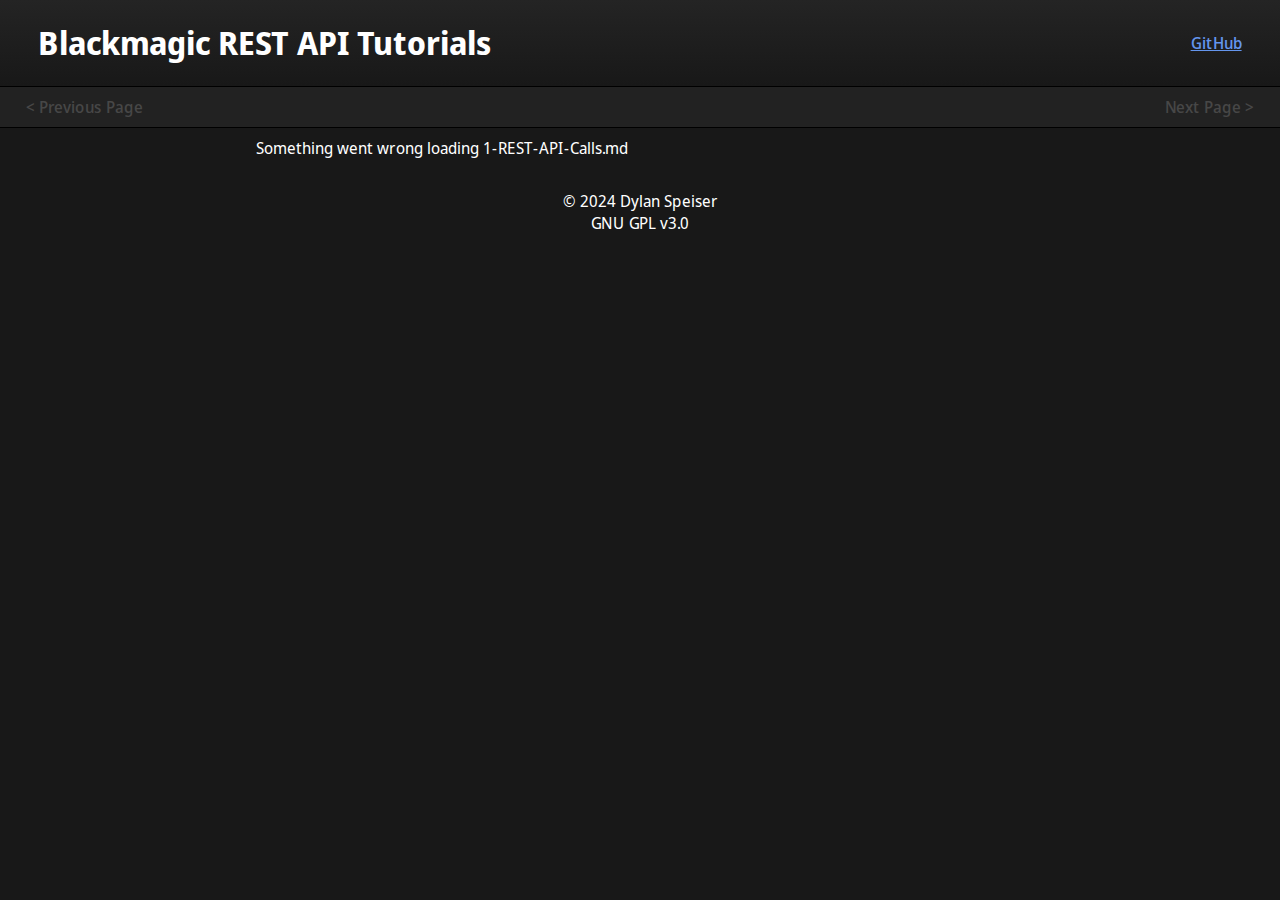
==== 1-REST-API-Calls.html @ ce983449 "favicons" ====
<!-- Blackmagic REST API Tutorial -->
<!--   Episode 1: Rest API Calls  -->
<!--    (c) 2024 Dylan Speiser    -->
<!--   Licensed under GNU GPL v3  -->

<!DOCTYPE html>
<html>
    <head>
        <!-- Page Title and Links -->
        <title>1: Rest API Calls - Blackmagic REST API Tutorials</title>
        
        <!-- Link Stylesheets -->
        <link rel="stylesheet" href="../resources/prism.css">
        <link rel="stylesheet" href="../resources/stylesheet.css">
        
        <!-- Page metadata-->
        <meta charset="UTF-8">
        <meta name="description" content="Tutorial series for Blackmagic Camera Control REST API">
        <meta name="author" content="Dylan Speiser">
        <meta name="viewport" content="width=device-width, initial-scale=1">

        <!-- Favicons -->
        <link rel="apple-touch-icon" sizes="180x180" href="resources/favicon/apple-touch-icon.png">
        <link rel="icon" type="image/png" sizes="32x32" href="resources/favicon/favicon-32x32.png">
        <link rel="icon" type="image/png" sizes="16x16" href="resources/favicon/favicon-16x16.png">
    </head>

    <body class="noto-sans-display">
        <!-- Load Scripts -->
        <script type="module" src="https://md-block.verou.me/md-block.js"></script>
        <script src="../resources/prism.js"></script>

        <!-- Header Block, same for every page -->
        <header>
            <h1>Blackmagic REST API Tutorials</h1>
            <a href="https://github.com/DylanSpeiser/BM-API-Tutorial">GitHub</a>
        </header>

        <!-- Next/Previous Page Items -->
        <div id="PrevNextBox">
            <a href="index.html">< Previous Page</a>
            <a href="2-JSON-Data.html">Next Page ></a>
        </div>
        
        <!-- Get page content from markdown file -->
        <md-block src="1-REST-API-Calls.md">
            Something went wrong loading 1-REST-API-Calls.md
        </md-block>

        <!-- Footer -->
        <footer>
            <div style="text-align: center;">
                <br>
                &copy; 2024 Dylan Speiser
                <br>
                GNU GPL v3.0
            </div>
        </footer>

    </body>

</html>
---- resources/prism.css ----
/* PrismJS 1.29.0
https://prismjs.com/download.html#themes=prism-tomorrow&languages=markup+css+clike+javascript+http+json+json5+jsonp+markdown+python&plugins=toolbar+copy-to-clipboard */
code[class*=language-],pre[class*=language-]{color:#ccc;background:0 0;font-family:Consolas,Monaco,'Andale Mono','Ubuntu Mono',monospace;font-size:1em;text-align:left;white-space:pre;word-spacing:normal;word-break:normal;word-wrap:normal;line-height:1.5;-moz-tab-size:4;-o-tab-size:4;tab-size:4;-webkit-hyphens:none;-moz-hyphens:none;-ms-hyphens:none;hyphens:none}pre[class*=language-]{padding:1em;margin:.5em 0;overflow:auto}:not(pre)>code[class*=language-],pre[class*=language-]{background:#2d2d2d}:not(pre)>code[class*=language-]{padding:.1em;border-radius:.3em;white-space:normal}.token.block-comment,.token.cdata,.token.comment,.token.doctype,.token.prolog{color:#999}.token.punctuation{color:#ccc}.token.attr-name,.token.deleted,.token.namespace,.token.tag{color:#e2777a}.token.function-name{color:#6196cc}.token.boolean,.token.function,.token.number{color:#f08d49}.token.class-name,.token.constant,.token.property,.token.symbol{color:#f8c555}.token.atrule,.token.builtin,.token.important,.token.keyword,.token.selector{color:#cc99cd}.token.attr-value,.token.char,.token.regex,.token.string,.token.variable{color:#7ec699}.token.entity,.token.operator,.token.url{color:#67cdcc}.token.bold,.token.important{font-weight:700}.token.italic{font-style:italic}.token.entity{cursor:help}.token.inserted{color:green}
div.code-toolbar{position:relative}div.code-toolbar>.toolbar{position:absolute;z-index:10;top:.3em;right:.2em;transition:opacity .3s ease-in-out;opacity:0}div.code-toolbar:hover>.toolbar{opacity:1}div.code-toolbar:focus-within>.toolbar{opacity:1}div.code-toolbar>.toolbar>.toolbar-item{display:inline-block}div.code-toolbar>.toolbar>.toolbar-item>a{cursor:pointer}div.code-toolbar>.toolbar>.toolbar-item>button{background:0 0;border:0;color:inherit;font:inherit;line-height:normal;overflow:visible;padding:0;-webkit-user-select:none;-moz-user-select:none;-ms-user-select:none}div.code-toolbar>.toolbar>.toolbar-item>a,div.code-toolbar>.toolbar>.toolbar-item>button,div.code-toolbar>.toolbar>.toolbar-item>span{color:#bbb;font-size:.8em;padding:0 .5em;background:#f5f2f0;background:rgba(224,224,224,.2);box-shadow:0 2px 0 0 rgba(0,0,0,.2);border-radius:.5em}div.code-toolbar>.toolbar>.toolbar-item>a:focus,div.code-toolbar>.toolbar>.toolbar-item>a:hover,div.code-toolbar>.toolbar>.toolbar-item>button:focus,div.code-toolbar>.toolbar>.toolbar-item>button:hover,div.code-toolbar>.toolbar>.toolbar-item>span:focus,div.code-toolbar>.toolbar>.toolbar-item>span:hover{color:inherit;text-decoration:none}
---- resources/stylesheet.css ----
/*  BMD REST API Tutorial Stylesheet  */
/* (c) 2024 Dylan Speiser, GNU GPL v3 */

/* Load NotoSansDisplay Font from resources
@font-face {
    font-family: 'Noto Sans Display';
    src: url('NotoSansDisplay-VariableFont_wdth\,wght.woff') format('woff'), 
         url('NotoSansDisplay-VariableFont_wdth\,wght.ttf') format('truetype');
} */

/* Font Nonsense */
@import url('https://fonts.googleapis.com/css2?family=Noto+Sans+Display:ital,wght@0,100..900;1,100..900&display=swap');

.noto-sans-display {
  font-family: "Noto Sans Display", sans-serif;
  font-optical-sizing: auto;
  font-weight: 400;
  font-style: normal;
  font-variation-settings:
    "wdth" 100;
}

/* Styles for the whole body */
body {
    background-color: #181818;
    color: white;
    margin: 0px;
}

md-block {
    width: 60vw;
    margin: 1vh 20vw;
    display: block;
}

/* Change margins if we're on a thin screen */
@media screen and (max-width: 850px) {
    md-block {
        width: 90vw;
        margin: 1vh 5vw;
    }
}

@media screen and (max-width: 600px) {
    body {
        font-size: 90%;
    }

    img {
        width: 15vw;
    }
}

/* Divs */
div {
    display: flex;
    justify-items: center;
    justify-content: space-around;
    align-content: center;
    align-items: center;
    overflow: hidden;
}

/* ===== INDIVIDUAL ELEMENTS ===== */
header {
    display: flex;
    align-content: center;
    align-items: center;
    justify-content: space-between;
    border-bottom: 1px solid black;
    padding: 0px 3vw;
    background: linear-gradient(0deg, #181818 0%, #242424 100%);
}

#PrevNextBox {
    display: flex;
    align-content: center;
    align-items: center;
    justify-content: space-between;
    border-bottom: 1px solid black;
    padding: 1vh 2vw;
    background: #222222;
}

#PrevNextBox a {
    color: #474747;
    text-decoration: none;
}

footer {
    min-height: 10vh;
}

/* Links */
a {
    color: cornflowerblue;
    font-weight: 500;
}

/* Code Blocks */
pre:has(code) {
    background-color: #0f0f0f !important;
    border-radius: 5px;
}
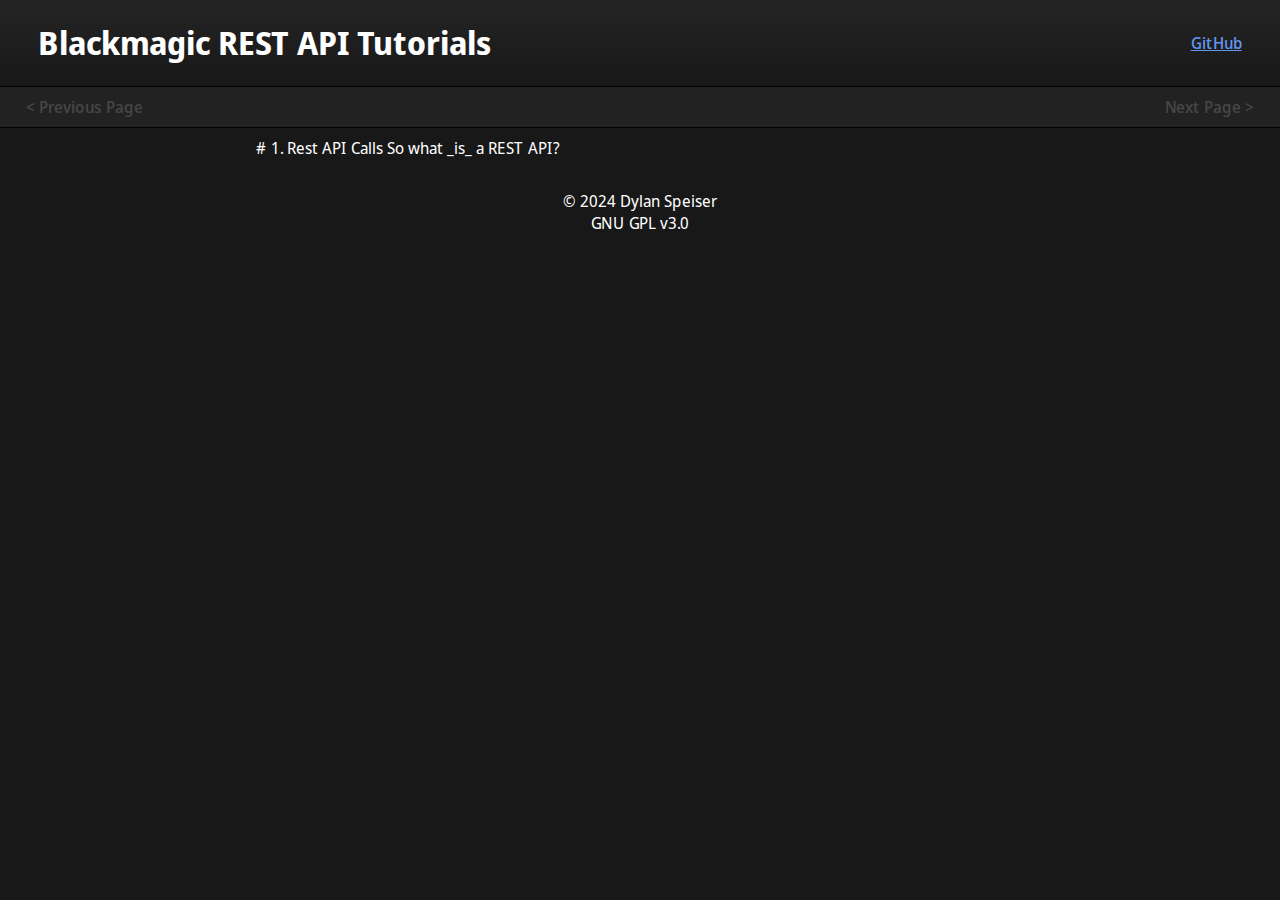
==== commit 100cedcf: "no more extra files" ====
--- a/1-REST-API-Calls.html
+++ b/1-REST-API-Calls.html
@@ -10,8 +10,8 @@
         <title>1: Rest API Calls - Blackmagic REST API Tutorials</title>
         
         <!-- Link Stylesheets -->
-        <link rel="stylesheet" href="../resources/prism.css">
-        <link rel="stylesheet" href="../resources/stylesheet.css">
+        <link rel="stylesheet" href="resources/prism.css">
+        <link rel="stylesheet" href="resources/stylesheet.css">
         
         <!-- Page metadata-->
         <meta charset="UTF-8">
@@ -28,7 +28,7 @@
     <body class="noto-sans-display">
         <!-- Load Scripts -->
         <script type="module" src="https://md-block.verou.me/md-block.js"></script>
-        <script src="../resources/prism.js"></script>
+        <script src="resources/prism.js"></script>
 
         <!-- Header Block, same for every page -->
         <header>
@@ -42,10 +42,11 @@
             <a href="2-JSON-Data.html">Next Page ></a>
         </div>
         
-        <!-- Get page content from markdown file -->
-        <md-block src="1-REST-API-Calls.md">
-            Something went wrong loading 1-REST-API-Calls.md
-        </md-block>
+<!-- Parse page content from markdown -->
+<md-block>
+# 1. Rest API Calls
+So what _is_ a REST API?
+</md-block>
 
         <!-- Footer -->
         <footer>
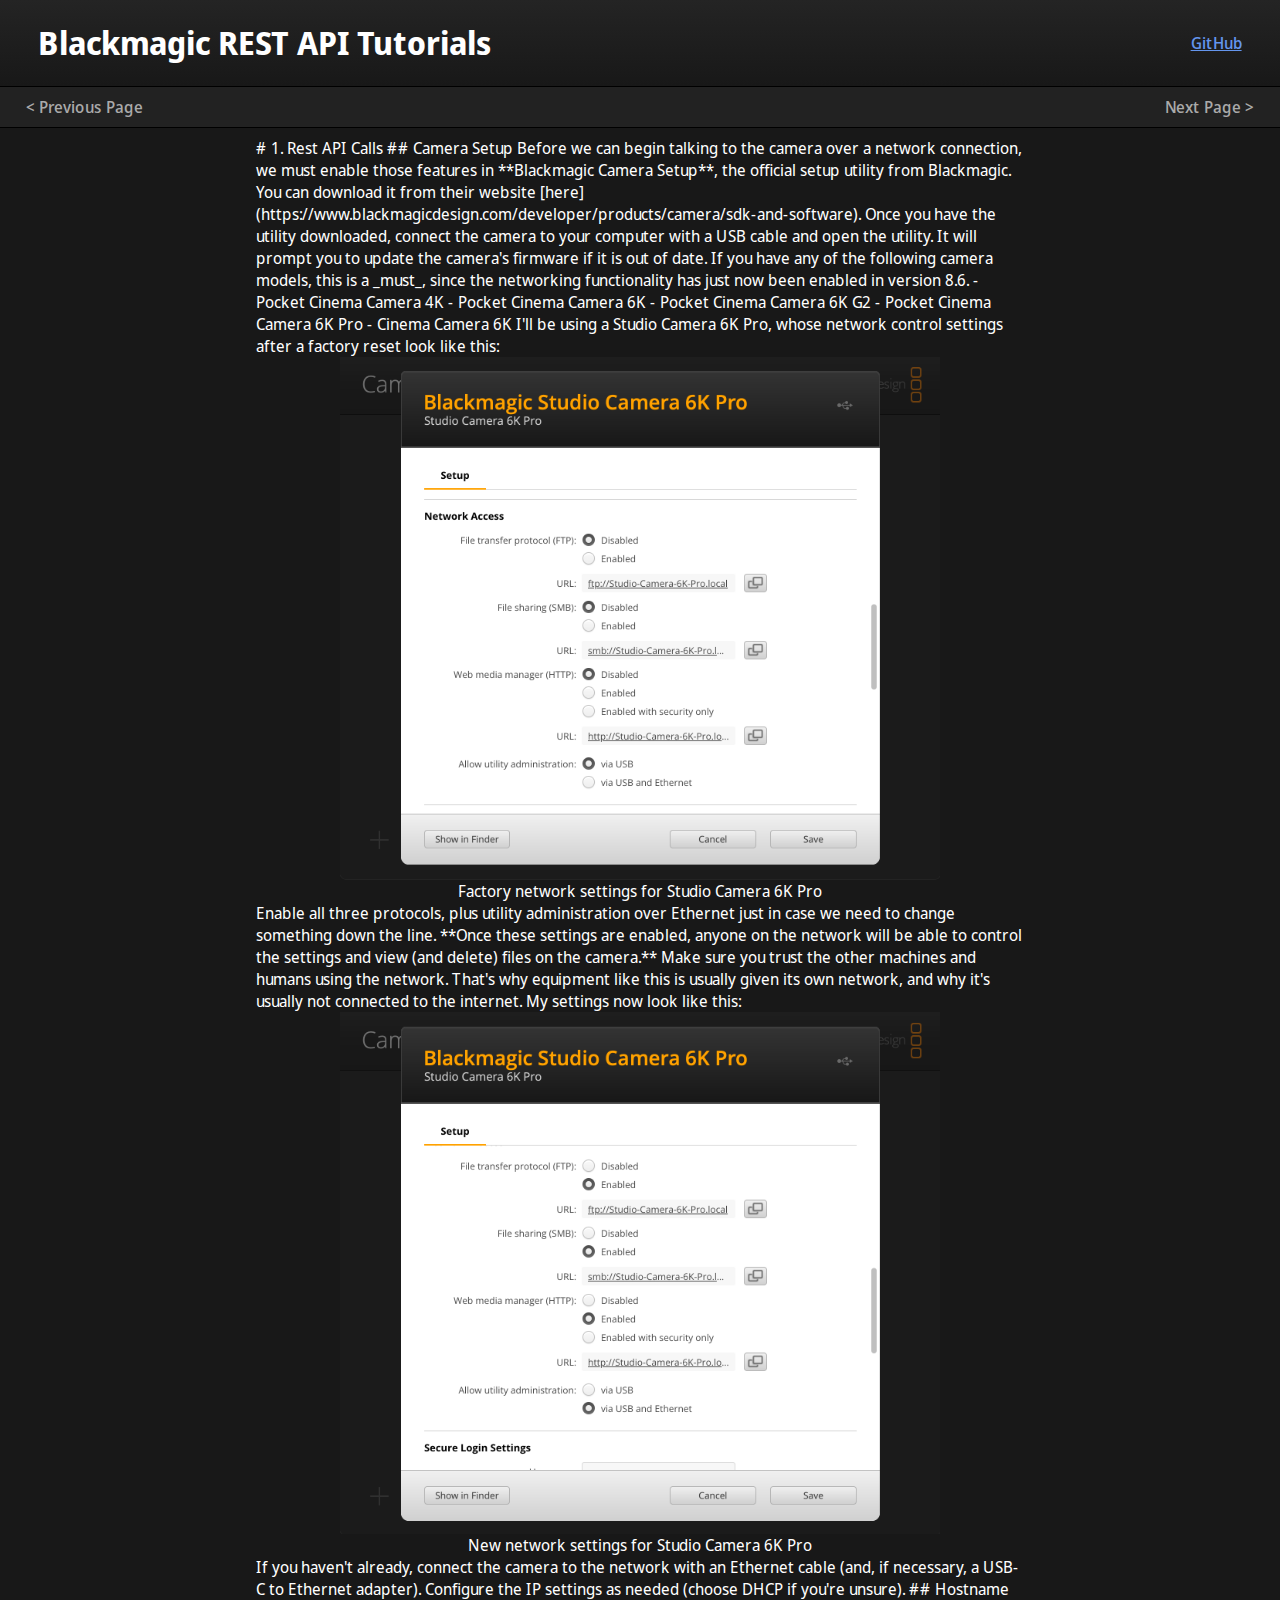
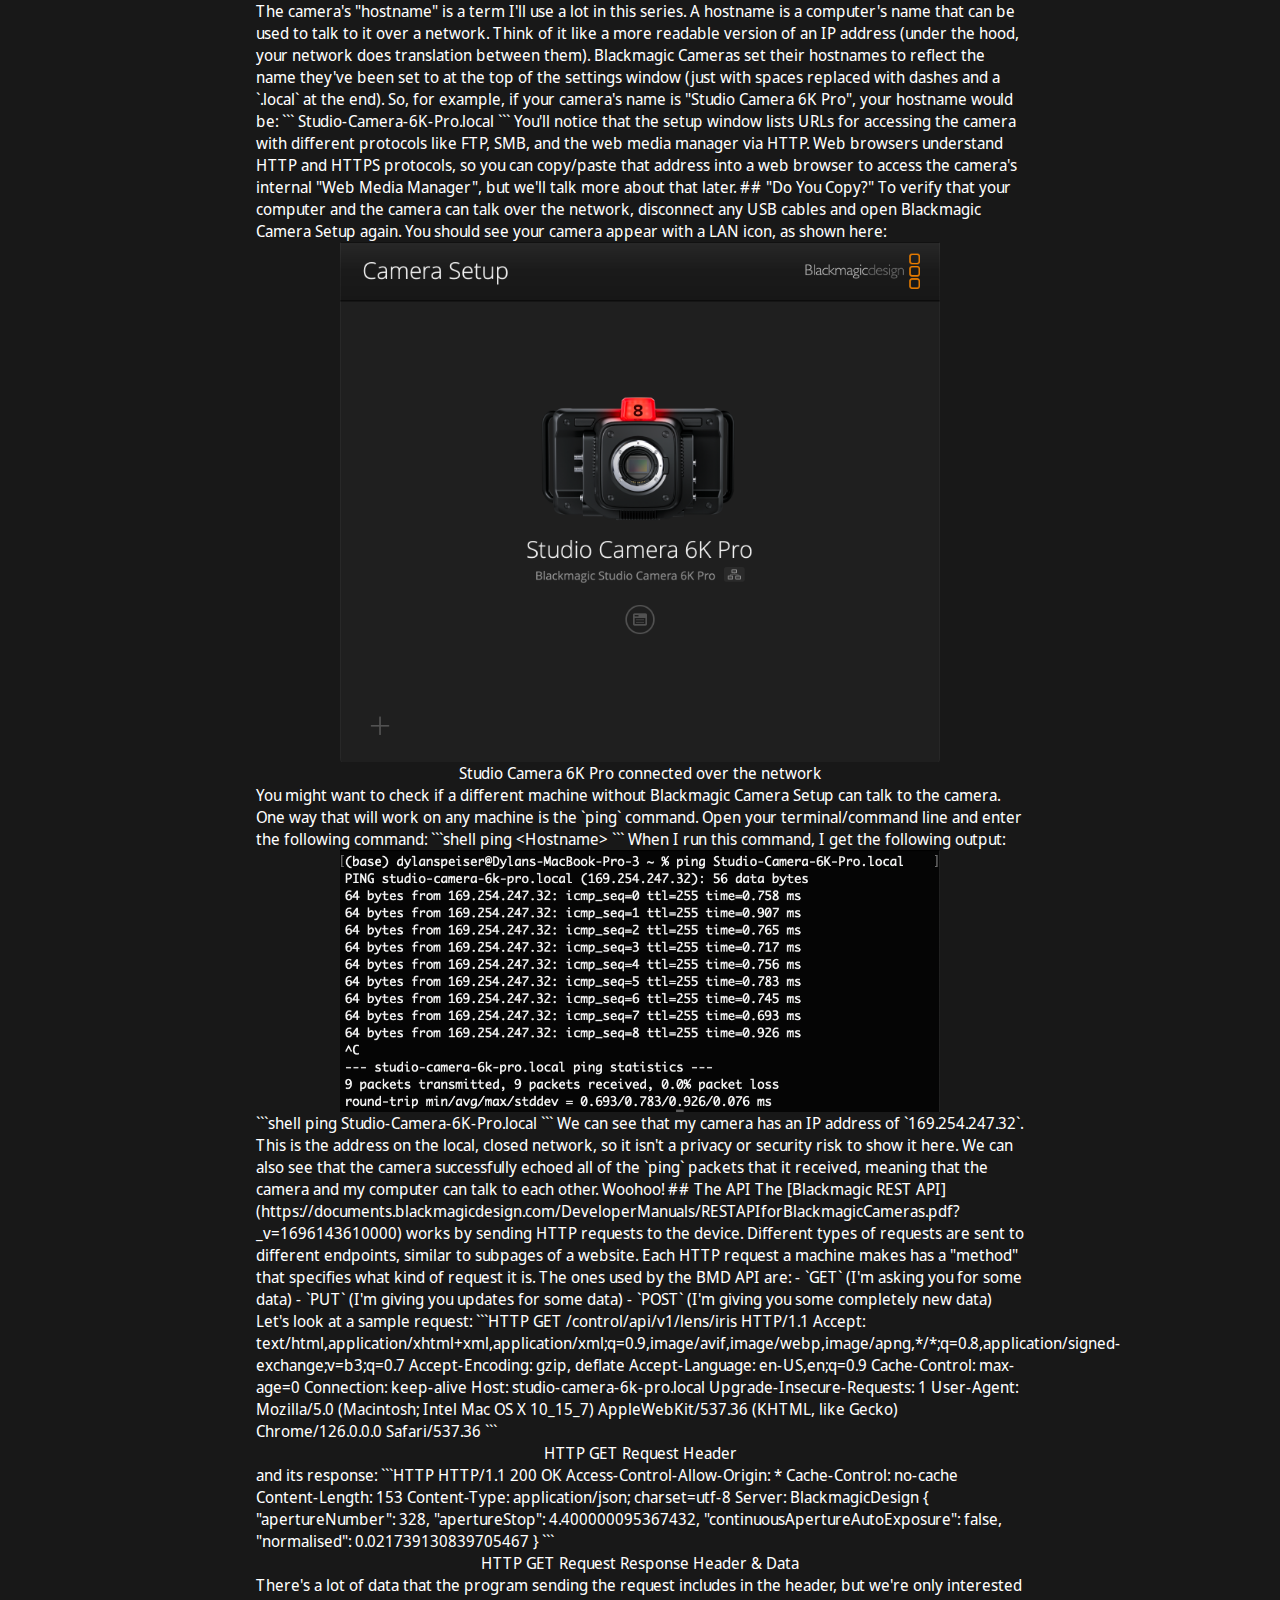
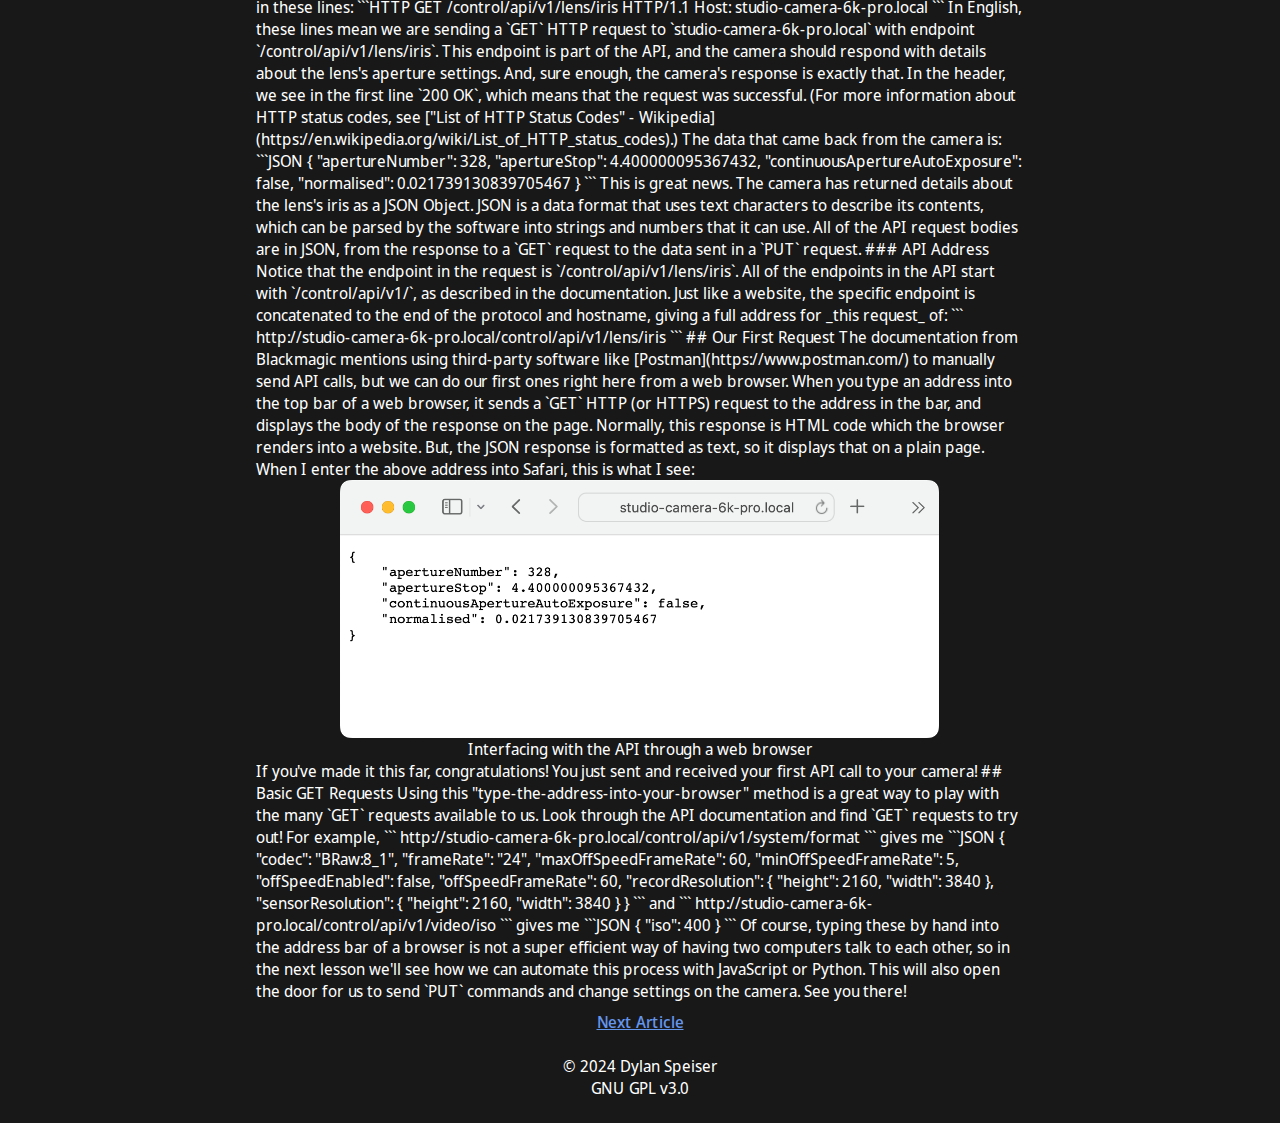
==== commit 1943e5c4: "First two pages!" ====
--- a/1-REST-API-Calls.html
+++ b/1-REST-API-Calls.html
@@ -42,11 +42,235 @@
             <a href="2-JSON-Data.html">Next Page ></a>
         </div>
         
-<!-- Parse page content from markdown -->
-<md-block>
-# 1. Rest API Calls
-So what _is_ a REST API?
-</md-block>
+        <!-- Parse page content from markdown -->
+        <md-block>
+        # 1. Rest API Calls
+
+        ## Camera Setup
+        
+        Before we can begin talking to the camera over a network connection, we must enable those features in **Blackmagic Camera Setup**,
+        the official setup utility from Blackmagic. You can download it from their website [here](https://www.blackmagicdesign.com/developer/products/camera/sdk-and-software).
+        
+        Once you have the utility downloaded, connect the camera to your computer with a USB cable and open the utility.
+        It will prompt you to update the camera's firmware if it is out of date. If you have any of the following camera models,
+        this is a _must_, since the networking functionality has just now been enabled in version 8.6.
+        -   Pocket Cinema Camera 4K
+        -   Pocket Cinema Camera 6K
+        -   Pocket Cinema Camera 6K G2
+        -   Pocket Cinema Camera 6K Pro
+        -   Cinema Camera 6K
+
+        I'll be using a Studio Camera 6K Pro, whose network control settings after a factory reset look like this:
+
+        <div style="flex-direction: column;">
+            <img src="resources/images/1/FactorySettings.png" alt="A screenshot of the camera's factory network settings" width="80%" style="max-width: 600px;">
+            <span>Factory network settings for Studio Camera 6K Pro</span>
+        </div>
+ 
+        Enable all three protocols, plus utility administration over Ethernet just in case we need to change something down the line.
+        **Once these settings are enabled, anyone on the network will be able to control the settings and view (and delete) files on the camera.** Make sure you trust the other
+        machines and humans using the network. That's why equipment like this is usually given its own network, and why it's usually not connected to the internet. My settings now look like this:
+
+        <div style="flex-direction: column;">
+            <img src="resources/images/1/ChangedSettings.png" alt="A screenshot of the camera's new network settings" width="80%" style="max-width: 600px;">
+            <span>New network settings for Studio Camera 6K Pro</span>
+        </div>
+
+        If you haven't already, connect the camera to the network with an Ethernet cable (and, if necessary, a USB-C to Ethernet adapter). Configure the IP settings as needed
+        (choose DHCP if you're unsure).
+
+        ## Hostname
+
+        The camera's "hostname" is a term I'll use a lot in this series. A hostname is a computer's name that can be used to talk to it over a network. Think of it like a more readable
+        version of an IP address (under the hood, your network does translation between them).
+
+        Blackmagic Cameras set their hostnames to reflect the name they've been set to at the top of the settings window (just with spaces replaced with dashes and a `.local` at the end).
+        So, for example, if your camera's name is "Studio Camera 6K Pro", your hostname would be:
+
+        ```
+        Studio-Camera-6K-Pro.local
+        ```
+
+        You'll notice that the setup window lists URLs for accessing the camera with different protocols like FTP, SMB, and the web media manager via HTTP. Web browsers understand HTTP and HTTPS protocols,
+        so you can copy/paste that address into a web browser to access the camera's internal "Web Media Manager", but we'll talk more about that later.
+
+        ## "Do You Copy?"
+
+        To verify that your computer and the camera can talk over the network, disconnect any USB cables and open Blackmagic Camera Setup again. You should see your camera appear
+        with a LAN icon, as shown here:
+
+        <div style="flex-direction: column;">
+            <img src="resources/images/1/CameraSetupNetwork.png" alt="A screenshot of the camera connected over the network in BMD Camera Setup" width="80%" style="max-width: 600px;">
+            <span>Studio Camera 6K Pro connected over the network</span>
+        </div>
+
+        You might want to check if a different machine without Blackmagic Camera Setup can talk to the camera. One way that will work on any machine is the `ping` command.
+        Open your terminal/command line and enter the following command:
+
+        ```shell
+        ping &lt;Hostname&gt;
+        ```
+
+        When I run this command, I get the following output:
+
+        <div style="flex-direction: column;">
+            <img src="resources/images/1/ping.png" alt="A screenshot of a terminal window running the ping command" width="80%" style="max-width: 600px;">
+        </div>
+
+        ```shell
+        ping Studio-Camera-6K-Pro.local
+        ```
+
+        We can see that my camera has an IP address of `169.254.247.32`. This is the address on the local, closed network, so it isn't a privacy or security risk to show it here.
+        We can also see that the camera successfully echoed all of the `ping` packets that it received, meaning that the camera and my computer can talk to each other.
+
+        Woohoo!
+
+        ## The API
+        
+        The [Blackmagic REST API](https://documents.blackmagicdesign.com/DeveloperManuals/RESTAPIforBlackmagicCameras.pdf?_v=1696143610000) works by sending HTTP requests to the device.
+        Different types of requests are sent to different endpoints, similar to subpages of a website.
+
+        Each HTTP request a machine makes has a "method" that specifies what kind of request it is. The ones used by the BMD API are:
+        -   `GET` &#9; (I'm asking you for some data)
+        -   `PUT` &#9; (I'm giving you updates for some data)
+        -   `POST` &#9; (I'm giving you some completely new data)
+        
+        Let's look at a sample request:
+
+        ```HTTP
+        GET /control/api/v1/lens/iris HTTP/1.1
+        Accept: text/html,application/xhtml+xml,application/xml;q=0.9,image/avif,image/webp,image/apng,*/*;q=0.8,application/signed-exchange;v=b3;q=0.7
+        Accept-Encoding: gzip, deflate
+        Accept-Language: en-US,en;q=0.9
+        Cache-Control: max-age=0
+        Connection: keep-alive
+        Host: studio-camera-6k-pro.local
+        Upgrade-Insecure-Requests: 1
+        User-Agent: Mozilla/5.0 (Macintosh; Intel Mac OS X 10_15_7) AppleWebKit/537.36 (KHTML, like Gecko) Chrome/126.0.0.0 Safari/537.36
+        ```
+        <div><span>HTTP GET Request Header</span></div>
+
+        and its response:
+        ```HTTP
+        HTTP/1.1 200 OK
+        Access-Control-Allow-Origin: *
+        Cache-Control: no-cache
+        Content-Length: 153
+        Content-Type: application/json; charset=utf-8
+        Server: BlackmagicDesign
+
+        {
+            "apertureNumber": 328,
+            "apertureStop": 4.400000095367432,
+            "continuousApertureAutoExposure": false,
+            "normalised": 0.021739130839705467
+        }
+        ```
+        <div><span>HTTP GET Request Response Header & Data</span></div>
+
+        There's a lot of data that the program sending the request includes in the header, but we're only interested in these lines:
+
+        ```HTTP
+        GET /control/api/v1/lens/iris HTTP/1.1
+        Host: studio-camera-6k-pro.local
+        ```
+
+        In English, these lines mean we are sending a `GET` HTTP request to `studio-camera-6k-pro.local` with endpoint `/control/api/v1/lens/iris`.
+        This endpoint is part of the API, and the camera should respond with details about the lens's aperture settings.
+
+        And, sure enough, the camera's response is exactly that. In the header, we see in the first line `200 OK`, which means that the request was successful.
+        (For more information about HTTP status codes, see ["List of HTTP Status Codes" - Wikipedia](https://en.wikipedia.org/wiki/List_of_HTTP_status_codes).)
+        The data that came back from the camera is:
+
+        ```JSON
+        {
+            "apertureNumber": 328,
+            "apertureStop": 4.400000095367432,
+            "continuousApertureAutoExposure": false,
+            "normalised": 0.021739130839705467
+        }
+        ```
+
+        This is great news. The camera has returned details about the lens's iris as a JSON Object. JSON is a data format that uses text characters to describe its contents,
+        which can be parsed by the software into strings and numbers that it can use. All of the API request bodies are in JSON, from the response to a `GET` request to the data
+        sent in a `PUT` request.
+
+        ### API Address
+
+        Notice that the endpoint in the request is `/control/api/v1/lens/iris`. All of the endpoints in the API start with `/control/api/v1/`, as described in the documentation.
+        Just like a website, the specific endpoint is concatenated to the end of the protocol and hostname, giving a full address for _this request_ of:
+
+        ```
+        http://studio-camera-6k-pro.local/control/api/v1/lens/iris
+        ```
+
+        ## Our First Request
+
+        The documentation from Blackmagic mentions using third-party software like [Postman](https://www.postman.com/) to manually send API calls, but we can do our first ones
+        right here from a web browser. When you type an address into the top bar of a web browser, it sends a `GET` HTTP (or HTTPS) request to the address in the bar, and displays the body of
+        the response on the page. Normally, this response is HTML code which the browser renders into a website. But, the JSON response is formatted as text, so it displays that on a plain
+        page. When I enter the above address into Safari, this is what I see:
+
+        <div style="flex-direction: column;">
+            <img src="resources/images/1/WebRequest.png" alt="A screenshot of Safari with JSON text on the page" width="80%" style="max-width: 600px;">
+            <span>Interfacing with the API through a web browser</span>
+        </div>
+
+        If you've made it this far, congratulations! You just sent and received your first API call to your camera!
+
+        ## Basic GET Requests
+
+        Using this "type-the-address-into-your-browser" method is a great way to play with the many `GET` requests available to us. Look through the API documentation and find
+        `GET` requests to try out! For example,
+
+        ```
+        http://studio-camera-6k-pro.local/control/api/v1/system/format
+        ```
+
+        gives me
+
+        ```JSON
+        {
+            "codec": "BRaw:8_1",
+            "frameRate": "24",
+            "maxOffSpeedFrameRate": 60,
+            "minOffSpeedFrameRate": 5,
+            "offSpeedEnabled": false,
+            "offSpeedFrameRate": 60,
+            "recordResolution": {
+                "height": 2160,
+                "width": 3840
+            },
+            "sensorResolution": {
+                "height": 2160,
+                "width": 3840
+            }
+        }
+        ```
+
+        and
+
+        ```
+        http://studio-camera-6k-pro.local/control/api/v1/video/iso
+        ```
+
+        gives me
+
+        ```JSON
+        {
+            "iso": 400
+        }
+        ```
+
+        Of course, typing these by hand into the address bar of a browser is not a super efficient way of having two computers talk to each other, so in the next lesson we'll
+        see how we can automate this process with JavaScript or Python. This will also open the door for us to send `PUT` commands and change settings on the camera.
+
+        See you there!
+
+        </md-block>
+
+        <div><a href="2-JSON-Data.html" style="text-align: center;">Next Article</a></div>
 
         <!-- Footer -->
         <footer>
--- a/resources/stylesheet.css
+++ b/resources/stylesheet.css
@@ -39,15 +39,15 @@
         width: 90vw;
         margin: 1vh 5vw;
     }
+
+    body {
+        font-size: 90%;
+    }
 }
 
 @media screen and (max-width: 600px) {
-    body {
-        font-size: 90%;
-    }
-
     img {
-        width: 15vw;
+        max-width: 150vw;
     }
 }
 
@@ -83,7 +83,7 @@
 }
 
 #PrevNextBox a {
-    color: #474747;
+    color: #aaaaaa;
     text-decoration: none;
 }
 
@@ -101,4 +101,8 @@
 pre:has(code) {
     background-color: #0f0f0f !important;
     border-radius: 5px;
+}
+
+code {
+    font-size: larger;
 }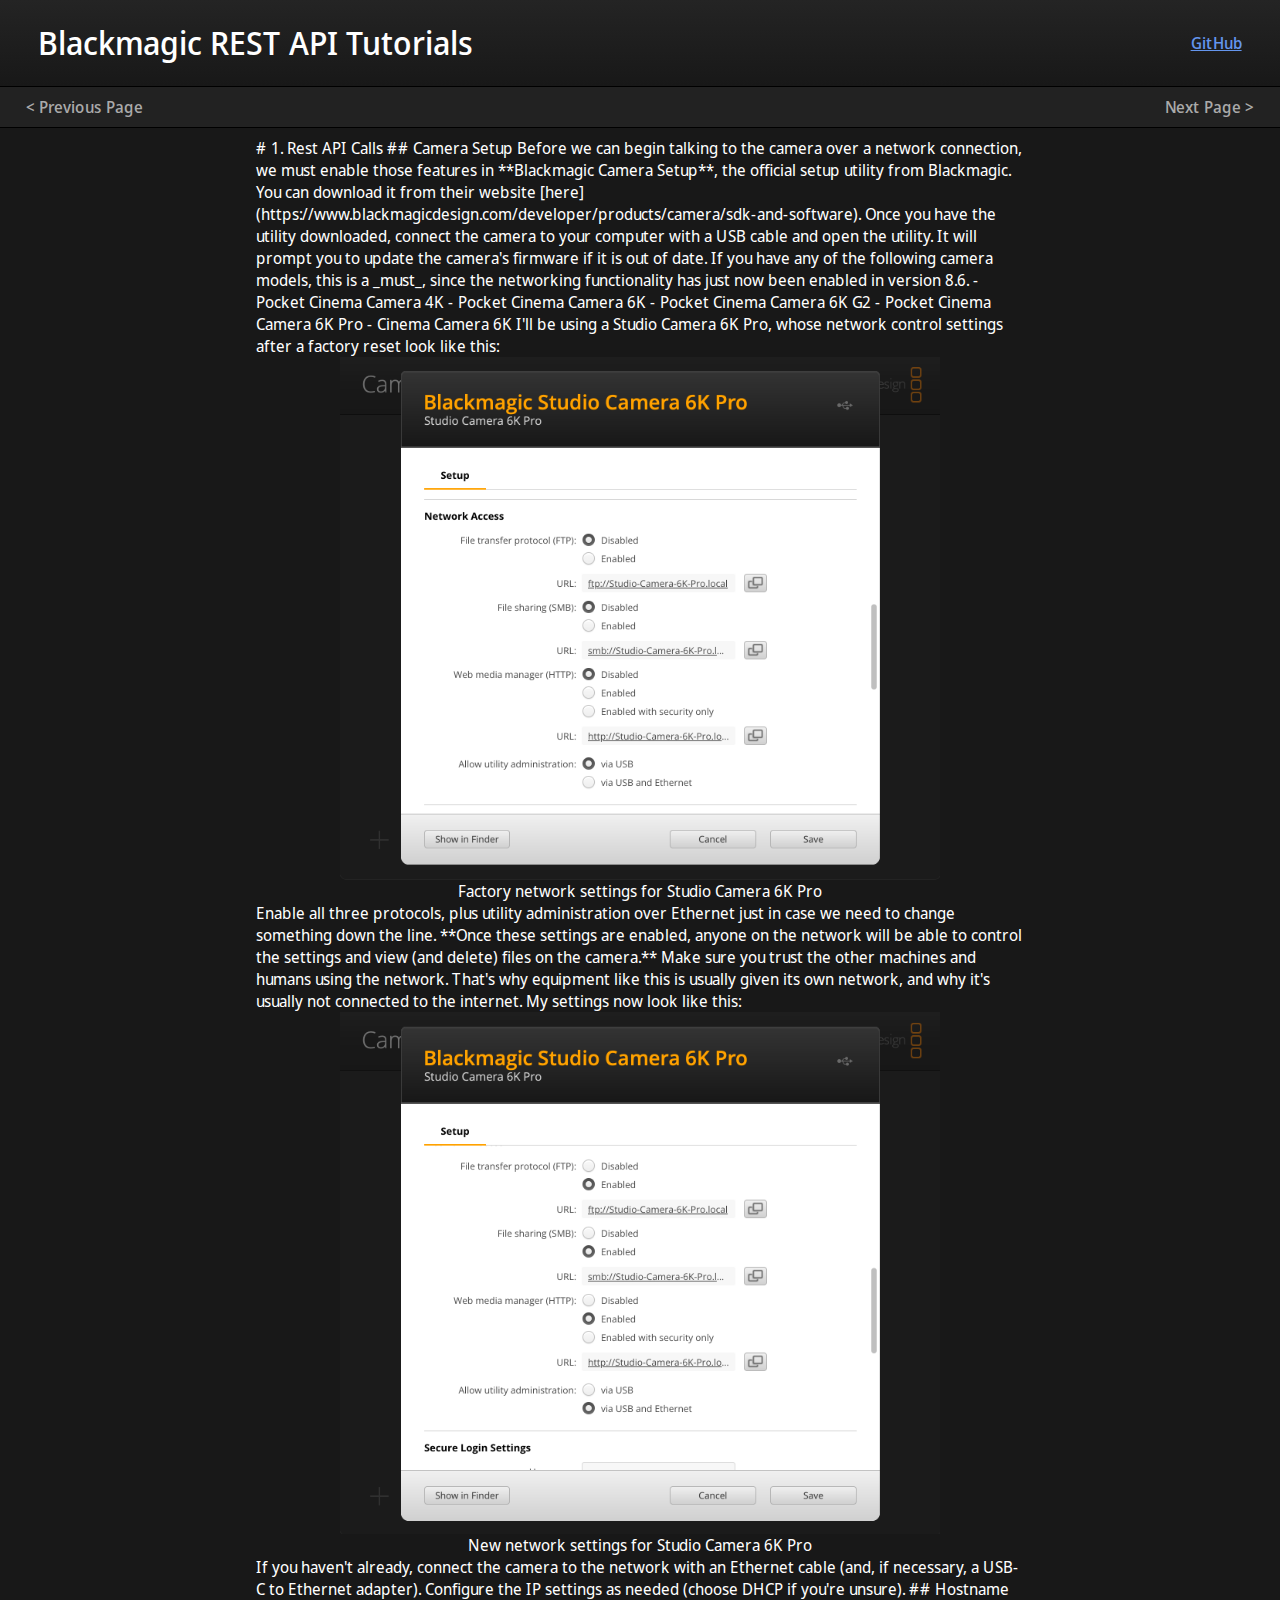
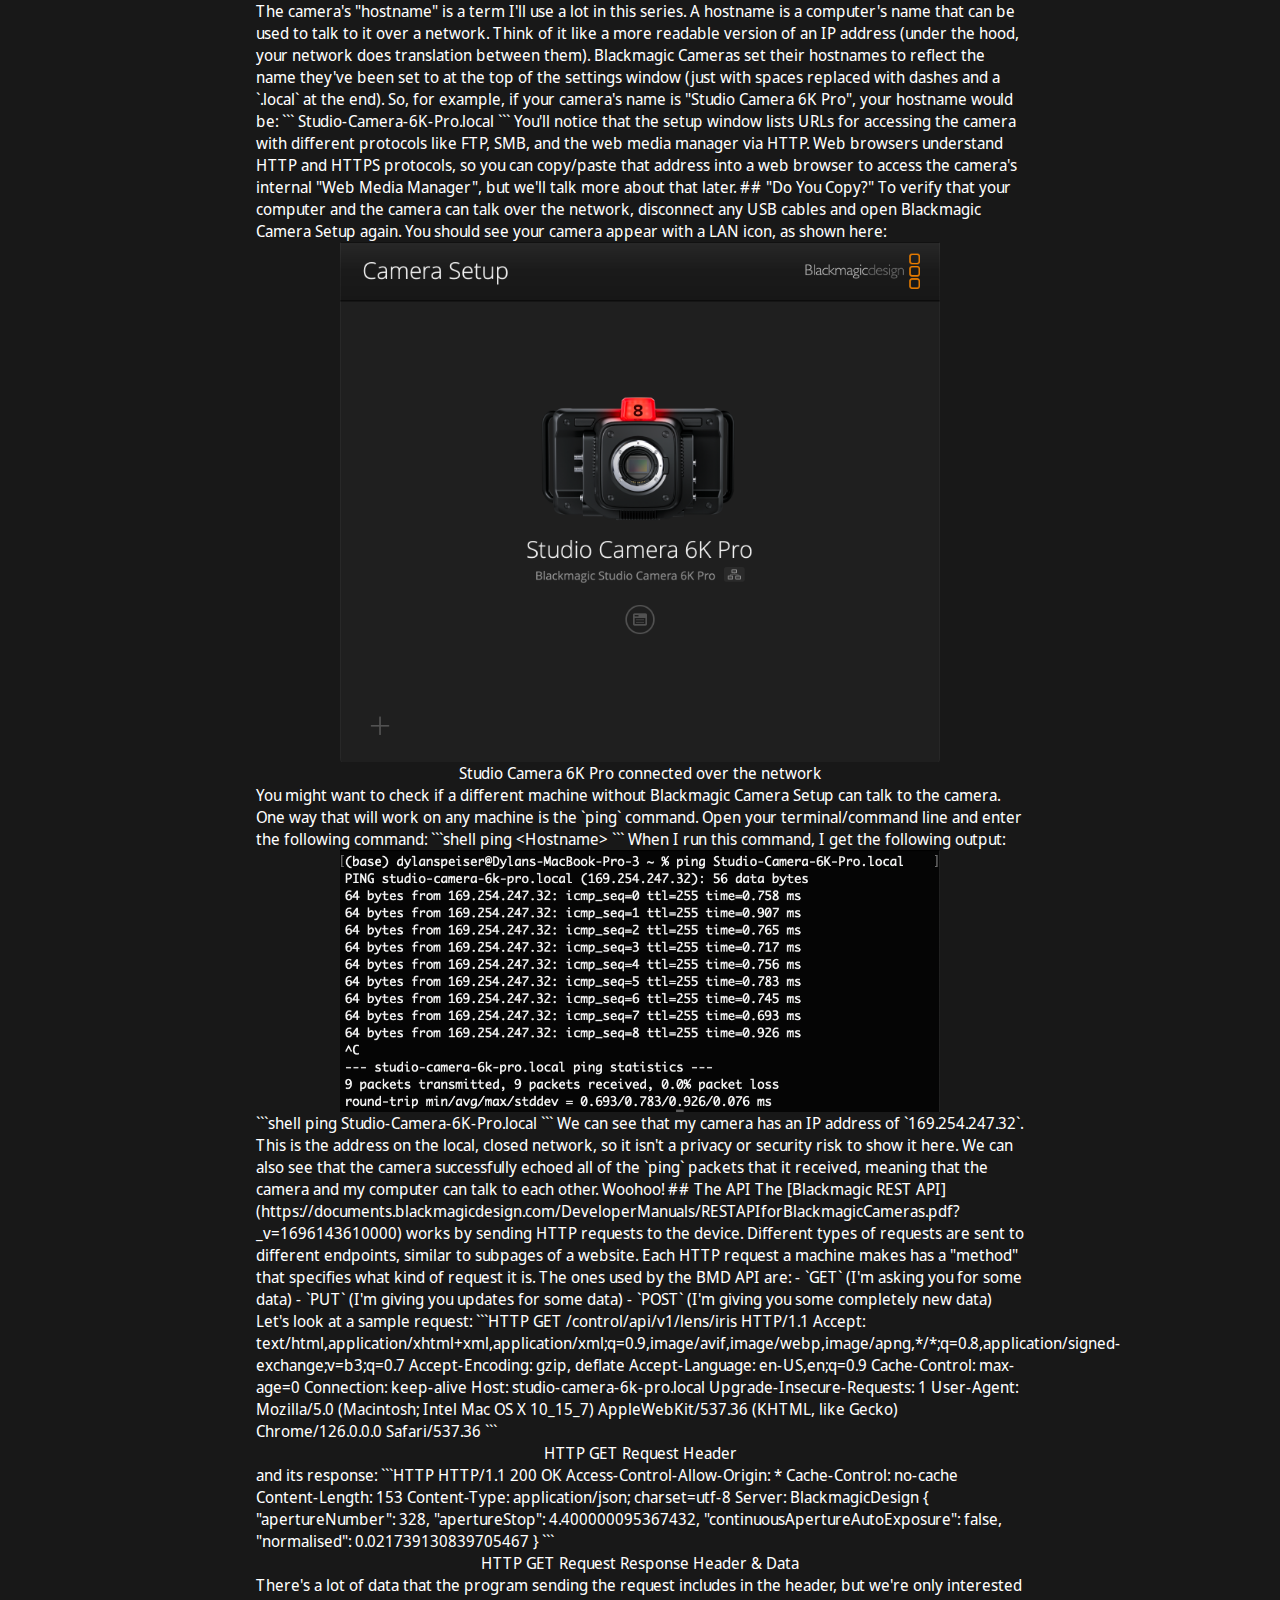
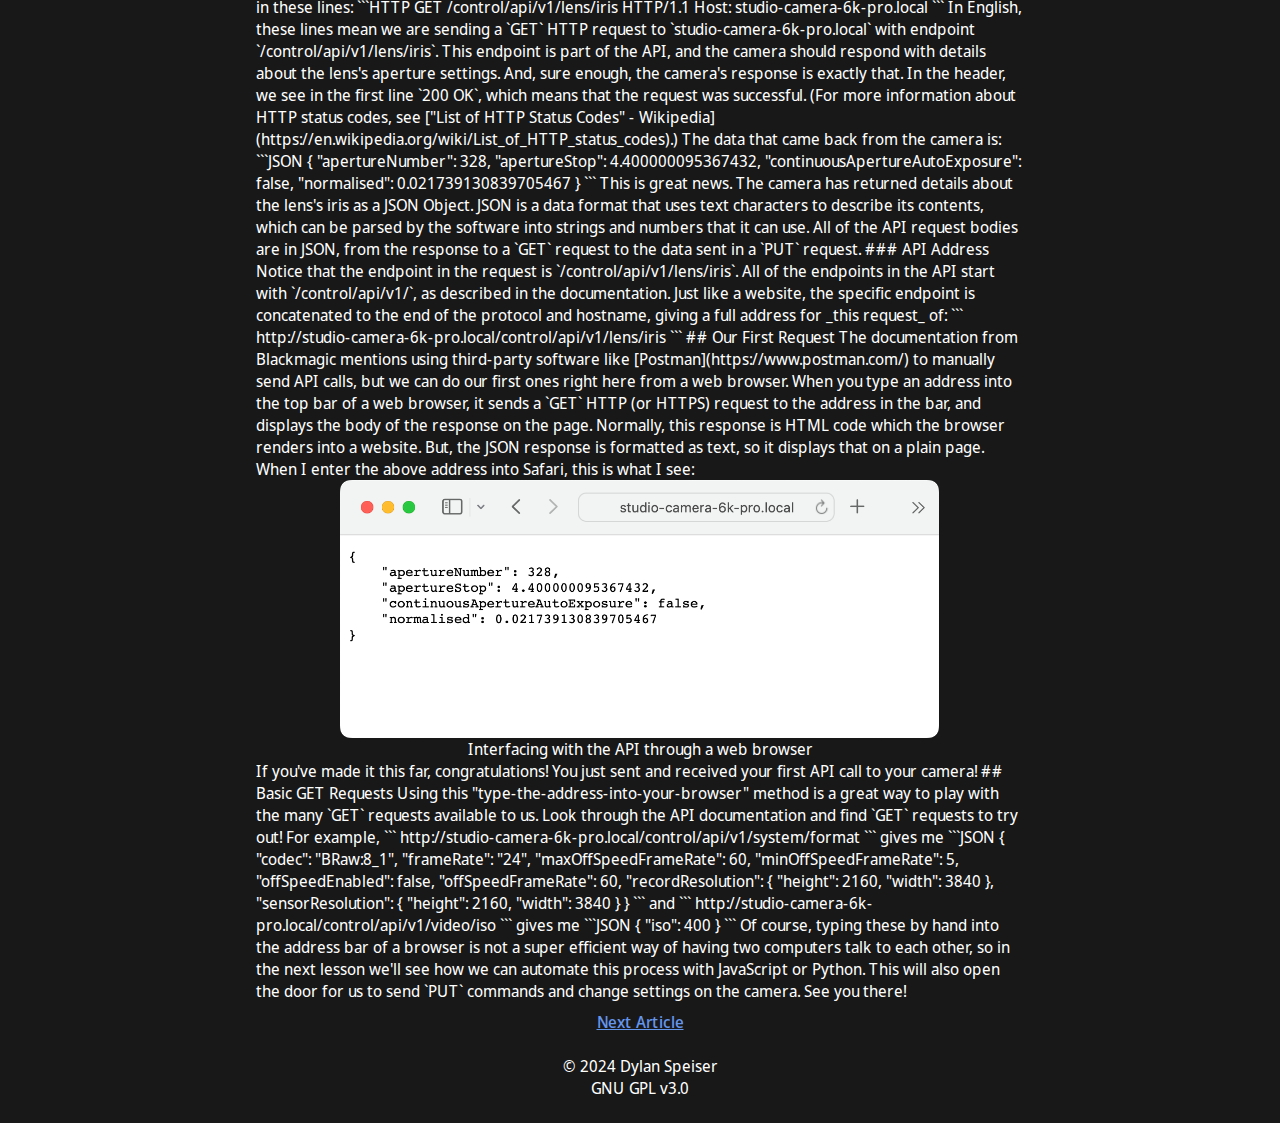
==== commit ea463a29: "200: OK Orchestra" ====
--- a/1-REST-API-Calls.html
+++ b/1-REST-API-Calls.html
@@ -32,7 +32,7 @@
 
         <!-- Header Block, same for every page -->
         <header>
-            <h1>Blackmagic REST API Tutorials</h1>
+            <h1><a href="index.html">Blackmagic REST API Tutorials</a></h1>
             <a href="https://github.com/DylanSpeiser/BM-API-Tutorial">GitHub</a>
         </header>
 
--- a/resources/stylesheet.css
+++ b/resources/stylesheet.css
@@ -97,6 +97,11 @@
     font-weight: 500;
 }
 
+h1 a {
+    color: white;
+    text-decoration: none;
+}
+
 /* Code Blocks */
 pre:has(code) {
     background-color: #0f0f0f !important;
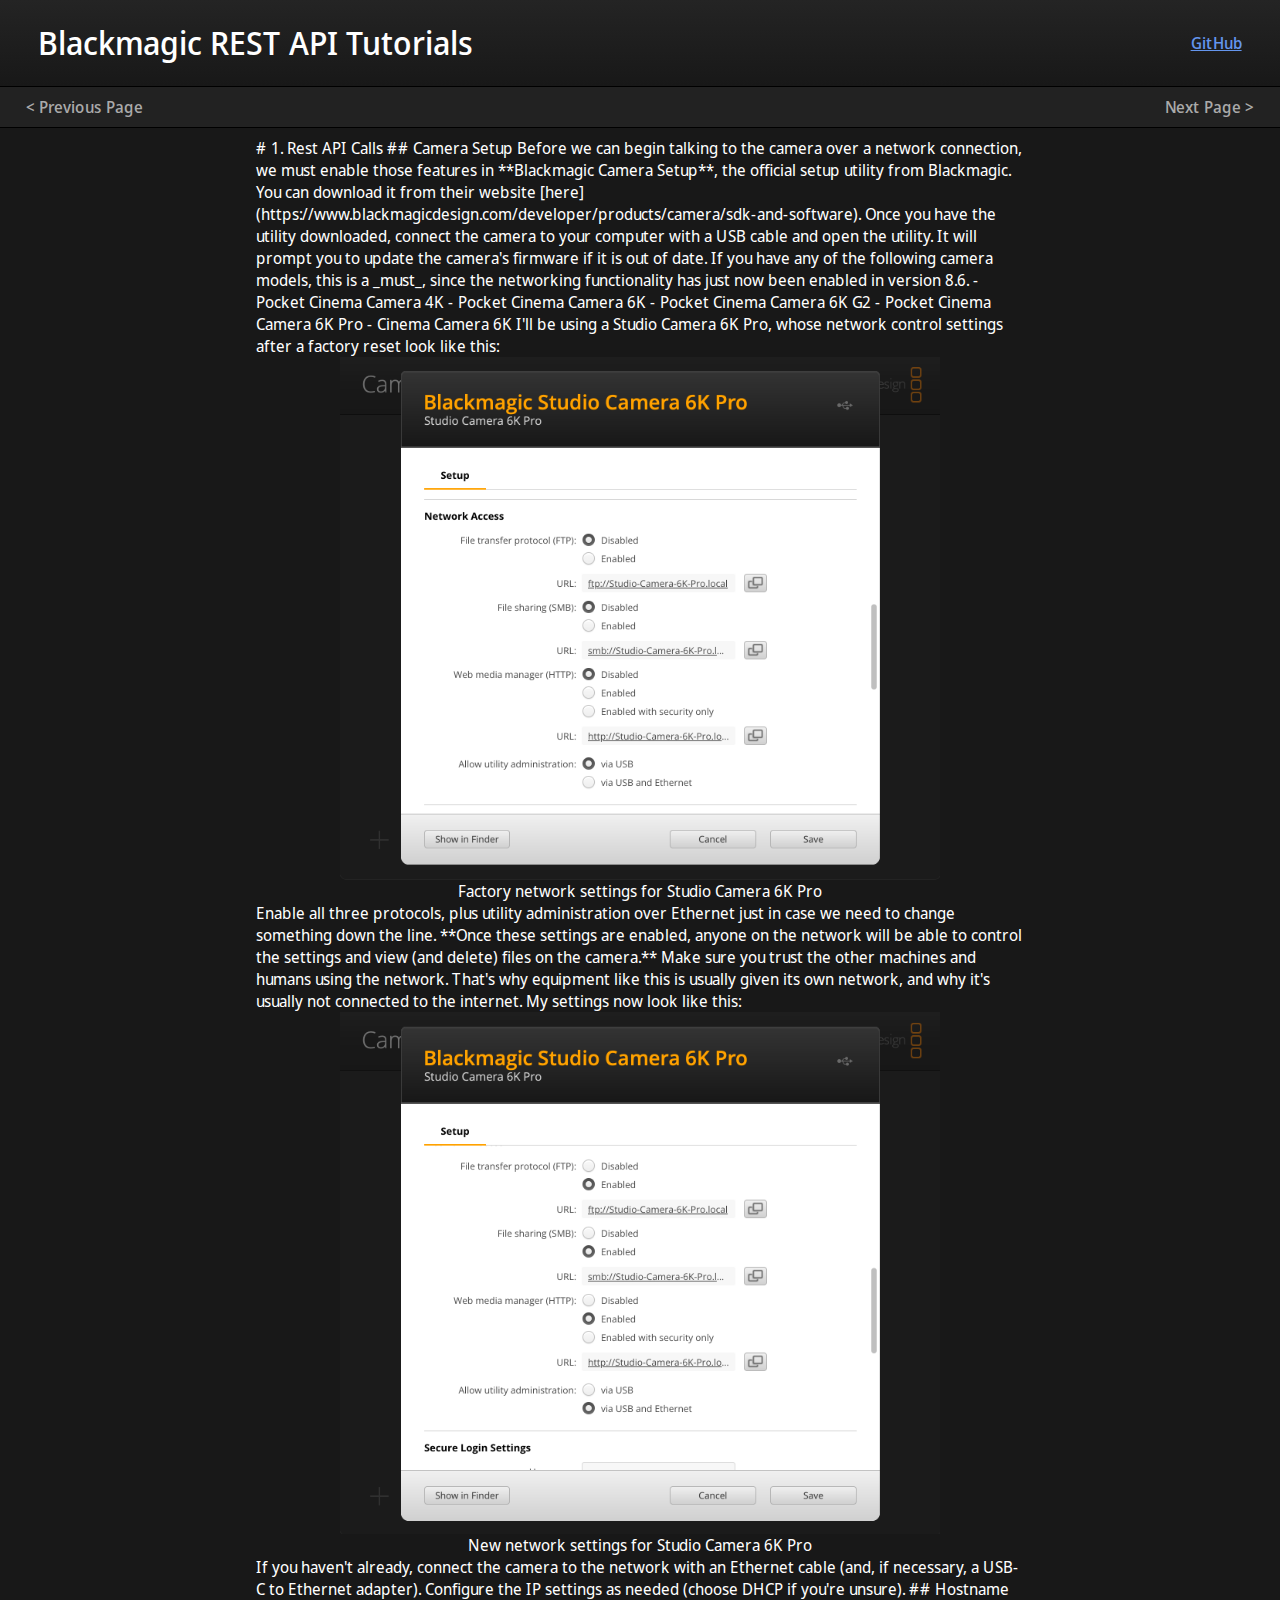
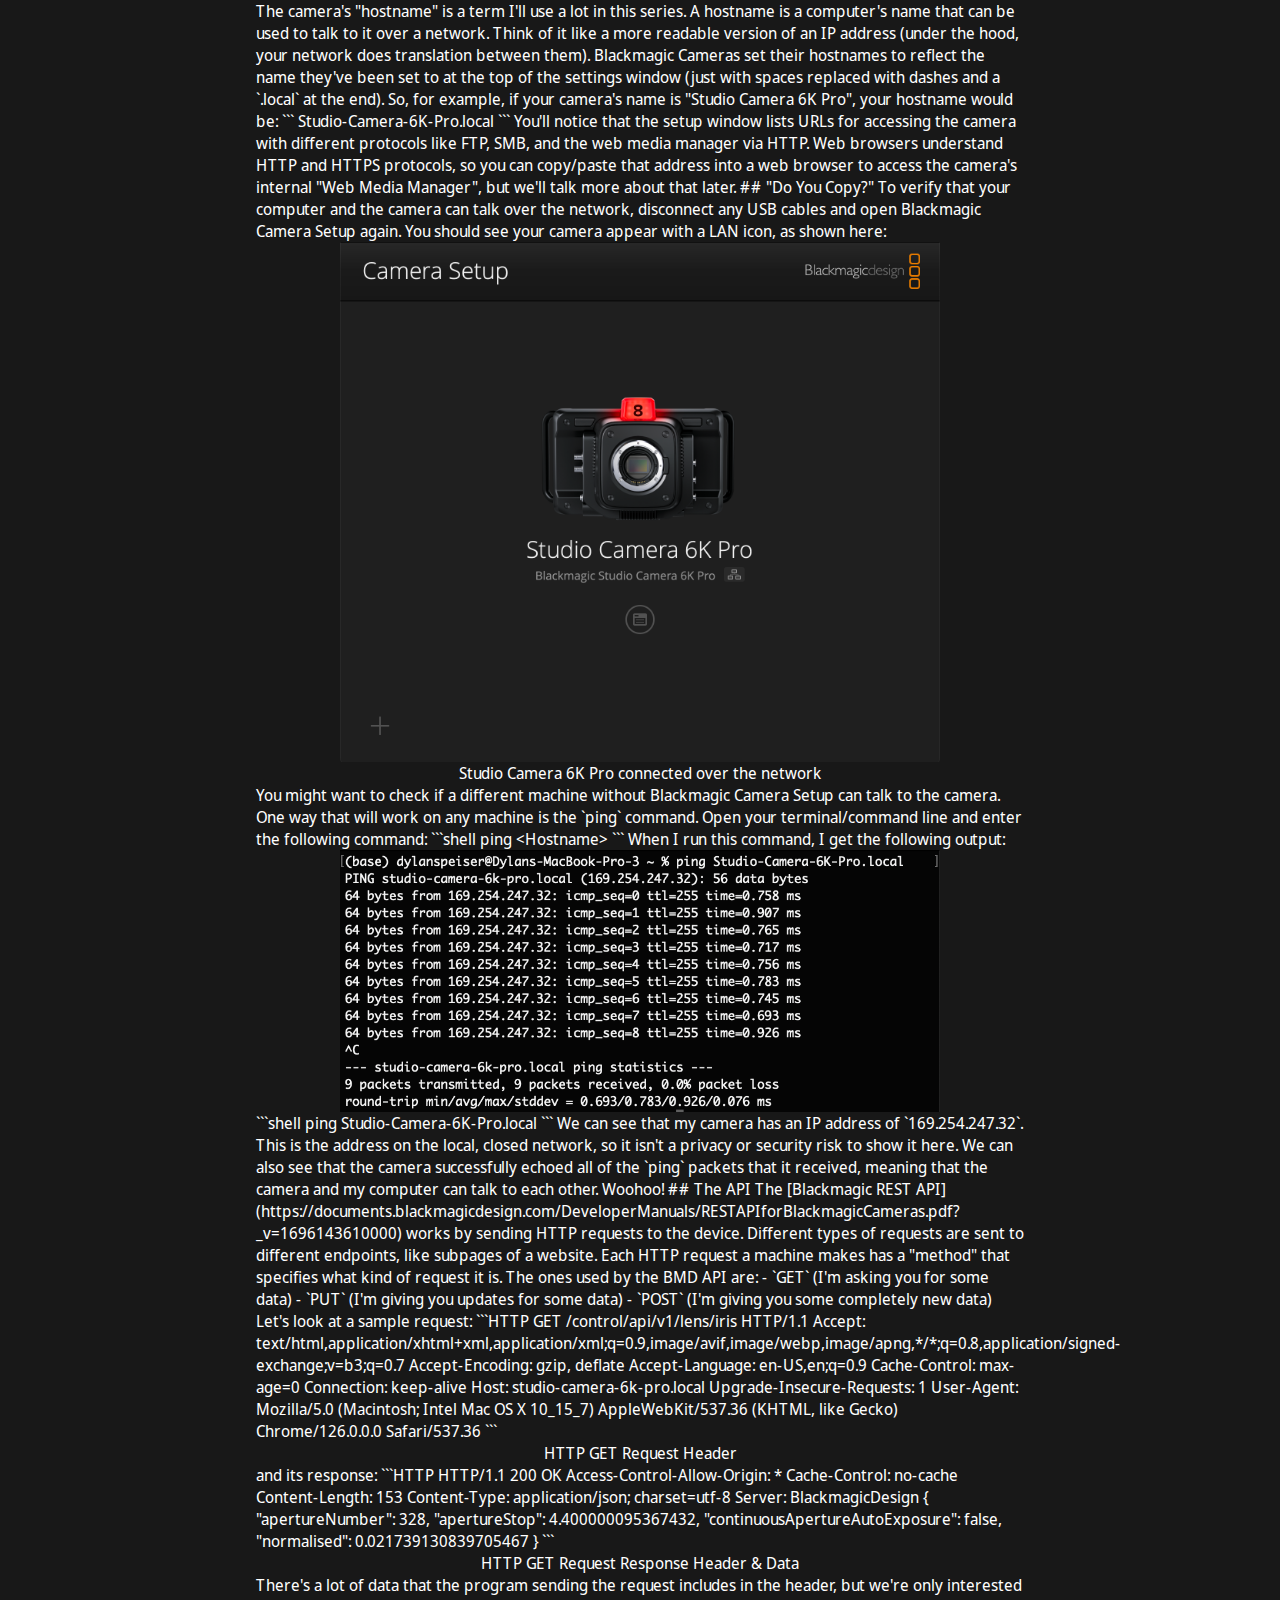
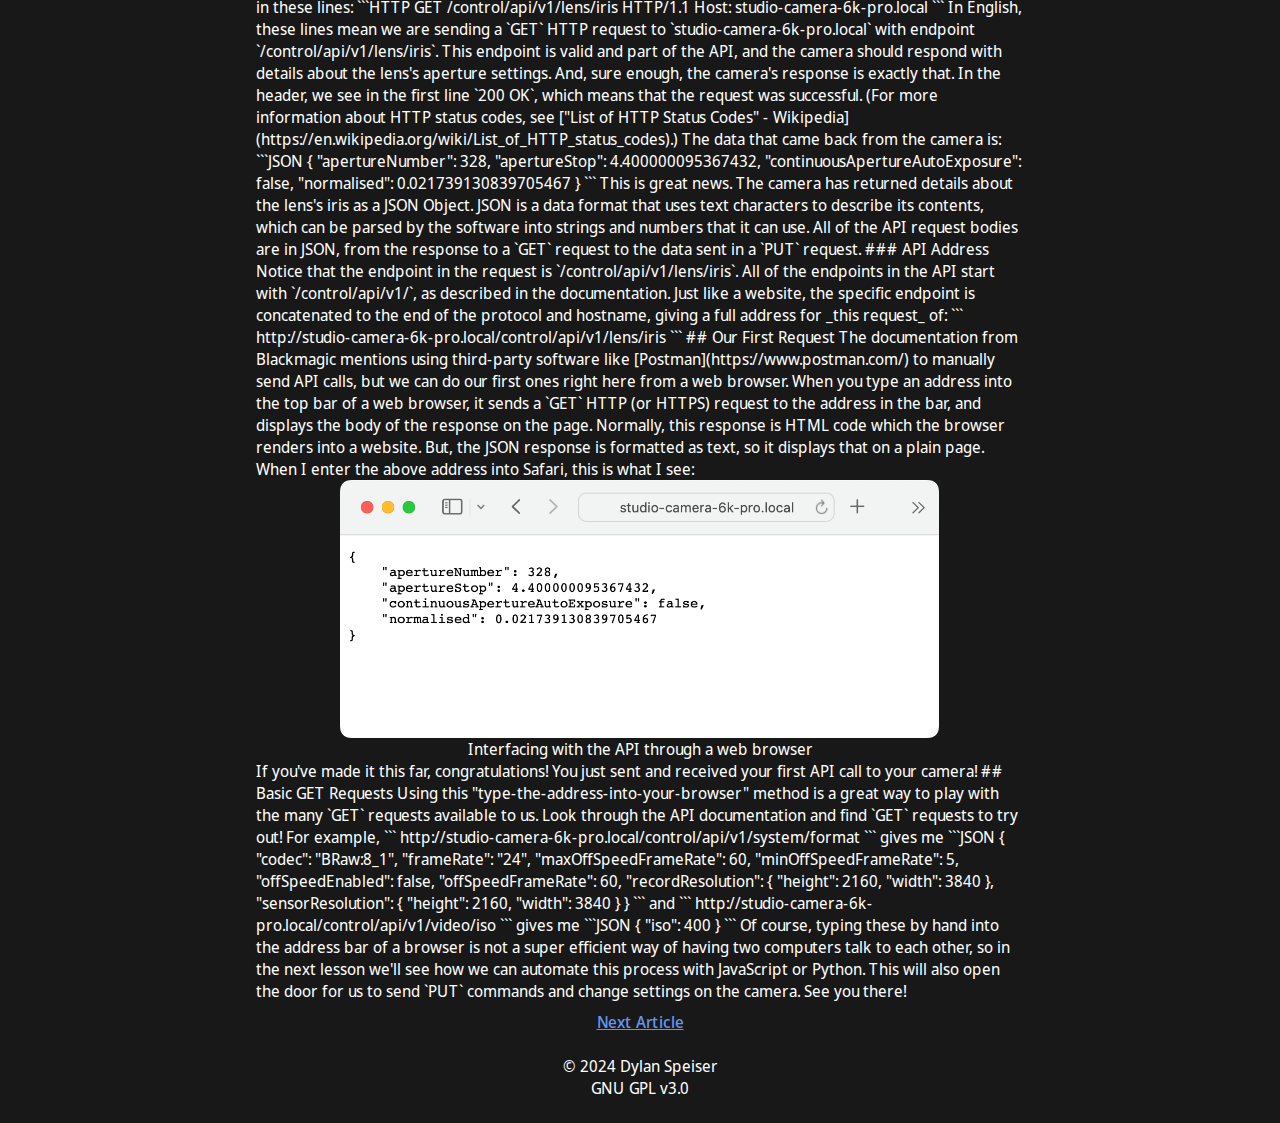
==== commit cdc2d58c: "proofreading, article V" ====
--- a/1-REST-API-Calls.html
+++ b/1-REST-API-Calls.html
@@ -129,7 +129,7 @@
         ## The API
         
         The [Blackmagic REST API](https://documents.blackmagicdesign.com/DeveloperManuals/RESTAPIforBlackmagicCameras.pdf?_v=1696143610000) works by sending HTTP requests to the device.
-        Different types of requests are sent to different endpoints, similar to subpages of a website.
+        Different types of requests are sent to different endpoints, like subpages of a website.
 
         Each HTTP request a machine makes has a "method" that specifies what kind of request it is. The ones used by the BMD API are:
         -   `GET` &#9; (I'm asking you for some data)
@@ -177,7 +177,7 @@
         ```
 
         In English, these lines mean we are sending a `GET` HTTP request to `studio-camera-6k-pro.local` with endpoint `/control/api/v1/lens/iris`.
-        This endpoint is part of the API, and the camera should respond with details about the lens's aperture settings.
+        This endpoint is valid and part of the API, and the camera should respond with details about the lens's aperture settings.
 
         And, sure enough, the camera's response is exactly that. In the header, we see in the first line `200 OK`, which means that the request was successful.
         (For more information about HTTP status codes, see ["List of HTTP Status Codes" - Wikipedia](https://en.wikipedia.org/wiki/List_of_HTTP_status_codes).)
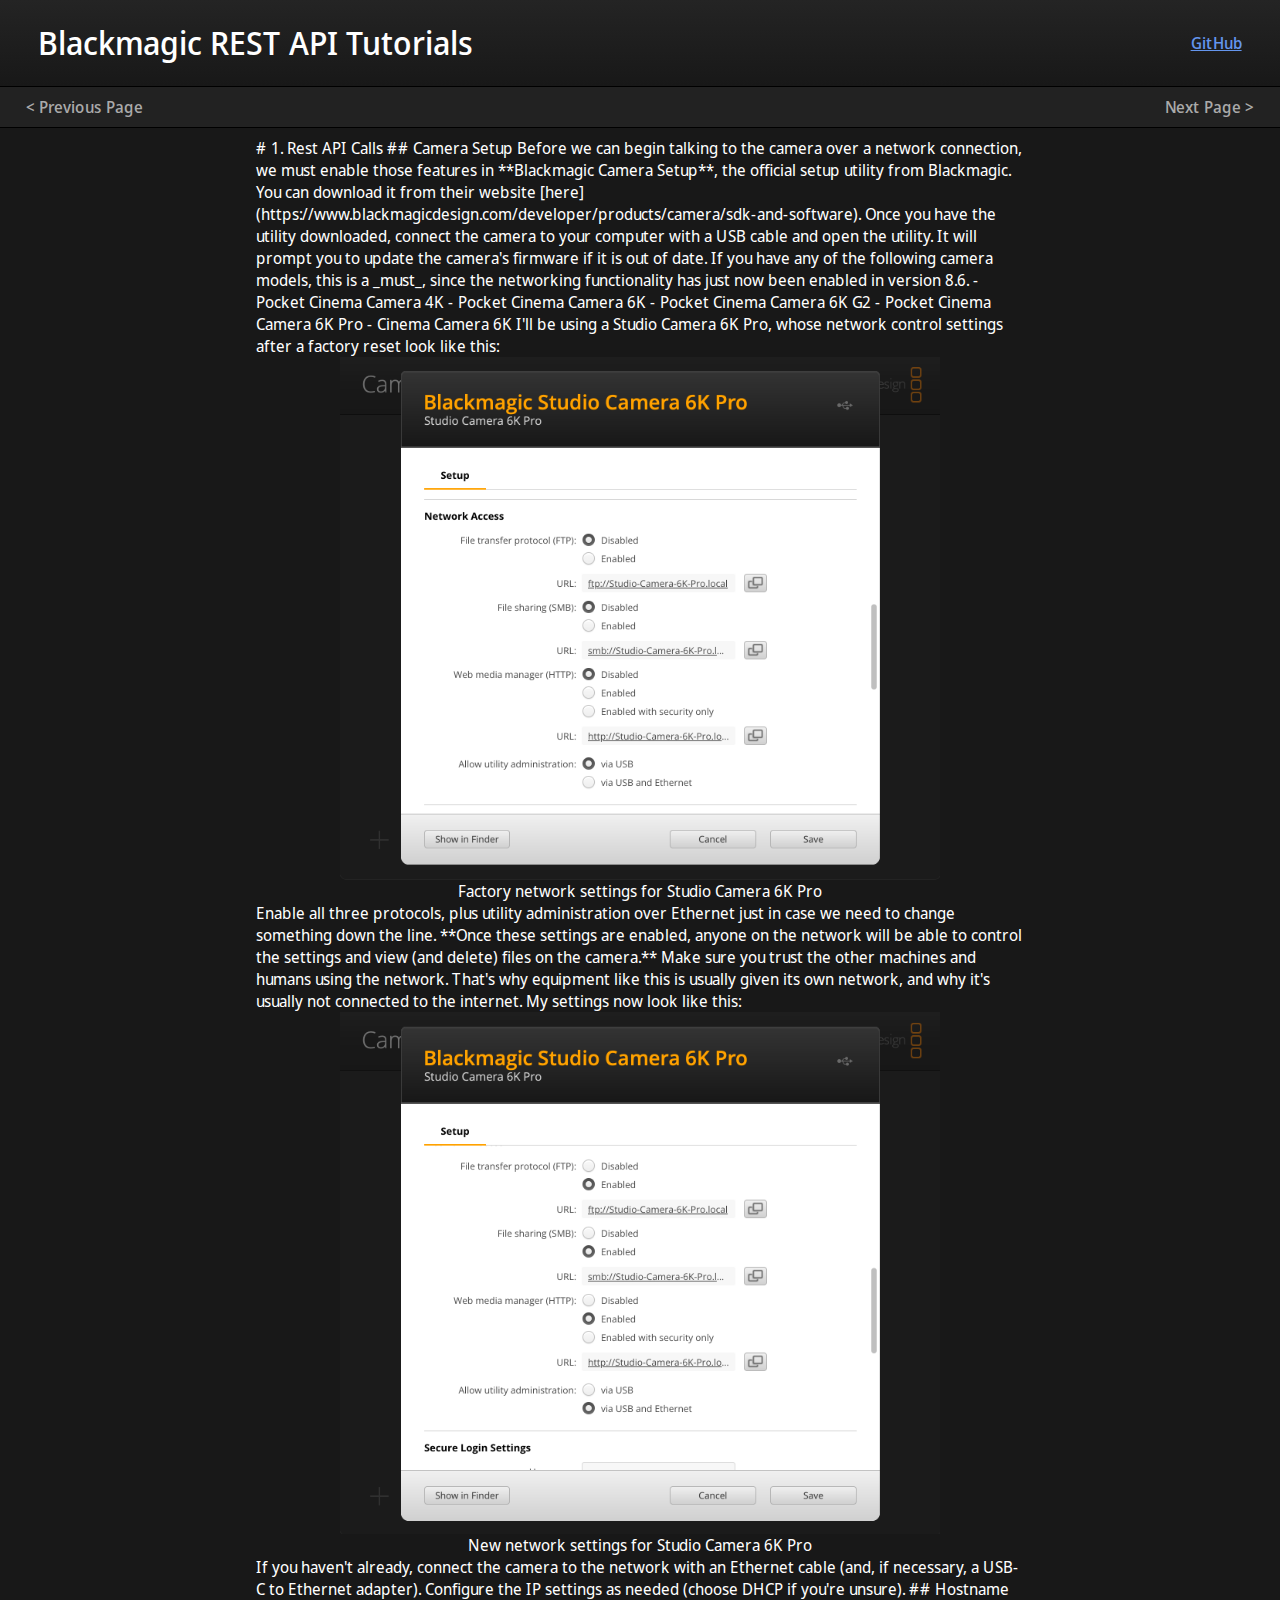
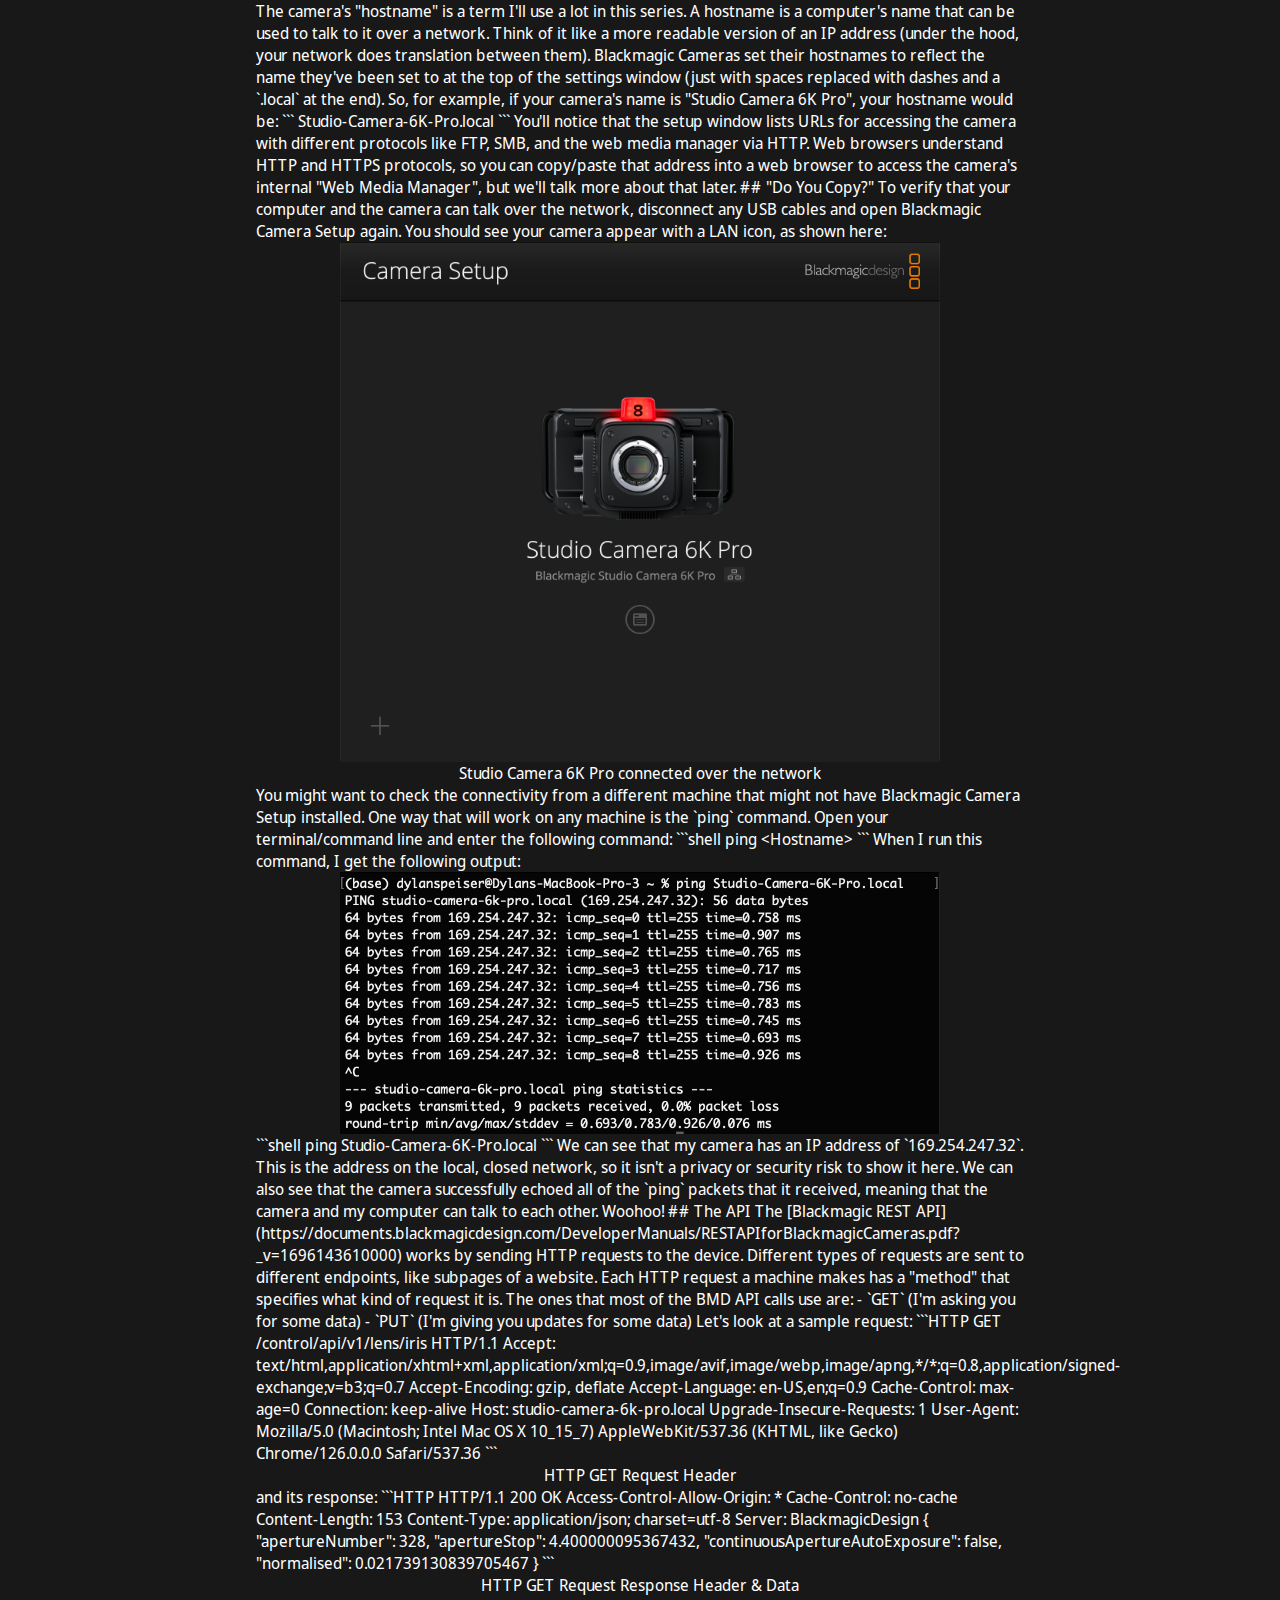
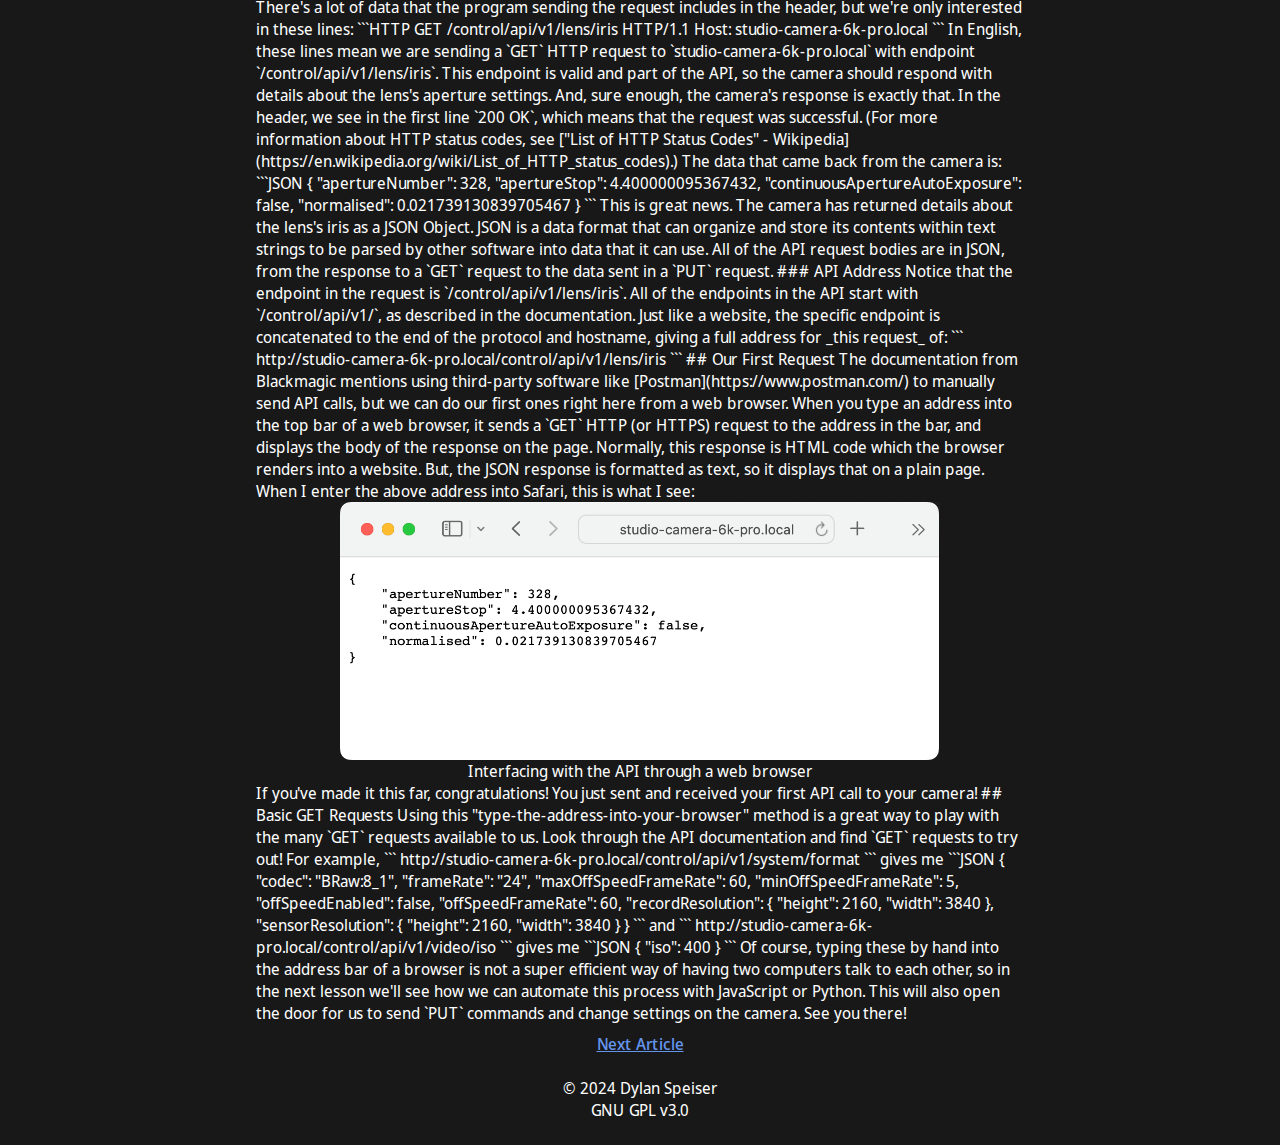
==== commit efc671b1: "finishing touches" ====
--- a/1-REST-API-Calls.html
+++ b/1-REST-API-Calls.html
@@ -104,7 +104,7 @@
             <span>Studio Camera 6K Pro connected over the network</span>
         </div>
 
-        You might want to check if a different machine without Blackmagic Camera Setup can talk to the camera. One way that will work on any machine is the `ping` command.
+        You might want to check the connectivity from a different machine that might not have Blackmagic Camera Setup installed. One way that will work on any machine is the `ping` command.
         Open your terminal/command line and enter the following command:
 
         ```shell
@@ -131,10 +131,9 @@
         The [Blackmagic REST API](https://documents.blackmagicdesign.com/DeveloperManuals/RESTAPIforBlackmagicCameras.pdf?_v=1696143610000) works by sending HTTP requests to the device.
         Different types of requests are sent to different endpoints, like subpages of a website.
 
-        Each HTTP request a machine makes has a "method" that specifies what kind of request it is. The ones used by the BMD API are:
+        Each HTTP request a machine makes has a "method" that specifies what kind of request it is. The ones that most of the BMD API calls use are:
         -   `GET` &#9; (I'm asking you for some data)
         -   `PUT` &#9; (I'm giving you updates for some data)
-        -   `POST` &#9; (I'm giving you some completely new data)
         
         Let's look at a sample request:
 
@@ -177,7 +176,7 @@
         ```
 
         In English, these lines mean we are sending a `GET` HTTP request to `studio-camera-6k-pro.local` with endpoint `/control/api/v1/lens/iris`.
-        This endpoint is valid and part of the API, and the camera should respond with details about the lens's aperture settings.
+        This endpoint is valid and part of the API, so the camera should respond with details about the lens's aperture settings.
 
         And, sure enough, the camera's response is exactly that. In the header, we see in the first line `200 OK`, which means that the request was successful.
         (For more information about HTTP status codes, see ["List of HTTP Status Codes" - Wikipedia](https://en.wikipedia.org/wiki/List_of_HTTP_status_codes).)
@@ -192,8 +191,8 @@
         }
         ```
 
-        This is great news. The camera has returned details about the lens's iris as a JSON Object. JSON is a data format that uses text characters to describe its contents,
-        which can be parsed by the software into strings and numbers that it can use. All of the API request bodies are in JSON, from the response to a `GET` request to the data
+        This is great news. The camera has returned details about the lens's iris as a JSON Object. JSON is a data format that can organize and store its contents within text strings
+        to be parsed by other software into data that it can use. All of the API request bodies are in JSON, from the response to a `GET` request to the data
         sent in a `PUT` request.
 
         ### API Address
--- a/resources/stylesheet.css
+++ b/resources/stylesheet.css
@@ -97,6 +97,10 @@
     font-weight: 500;
 }
 
+#PrevNextBox a.disabled {
+    color: #424242;
+}
+
 h1 a {
     color: white;
     text-decoration: none;
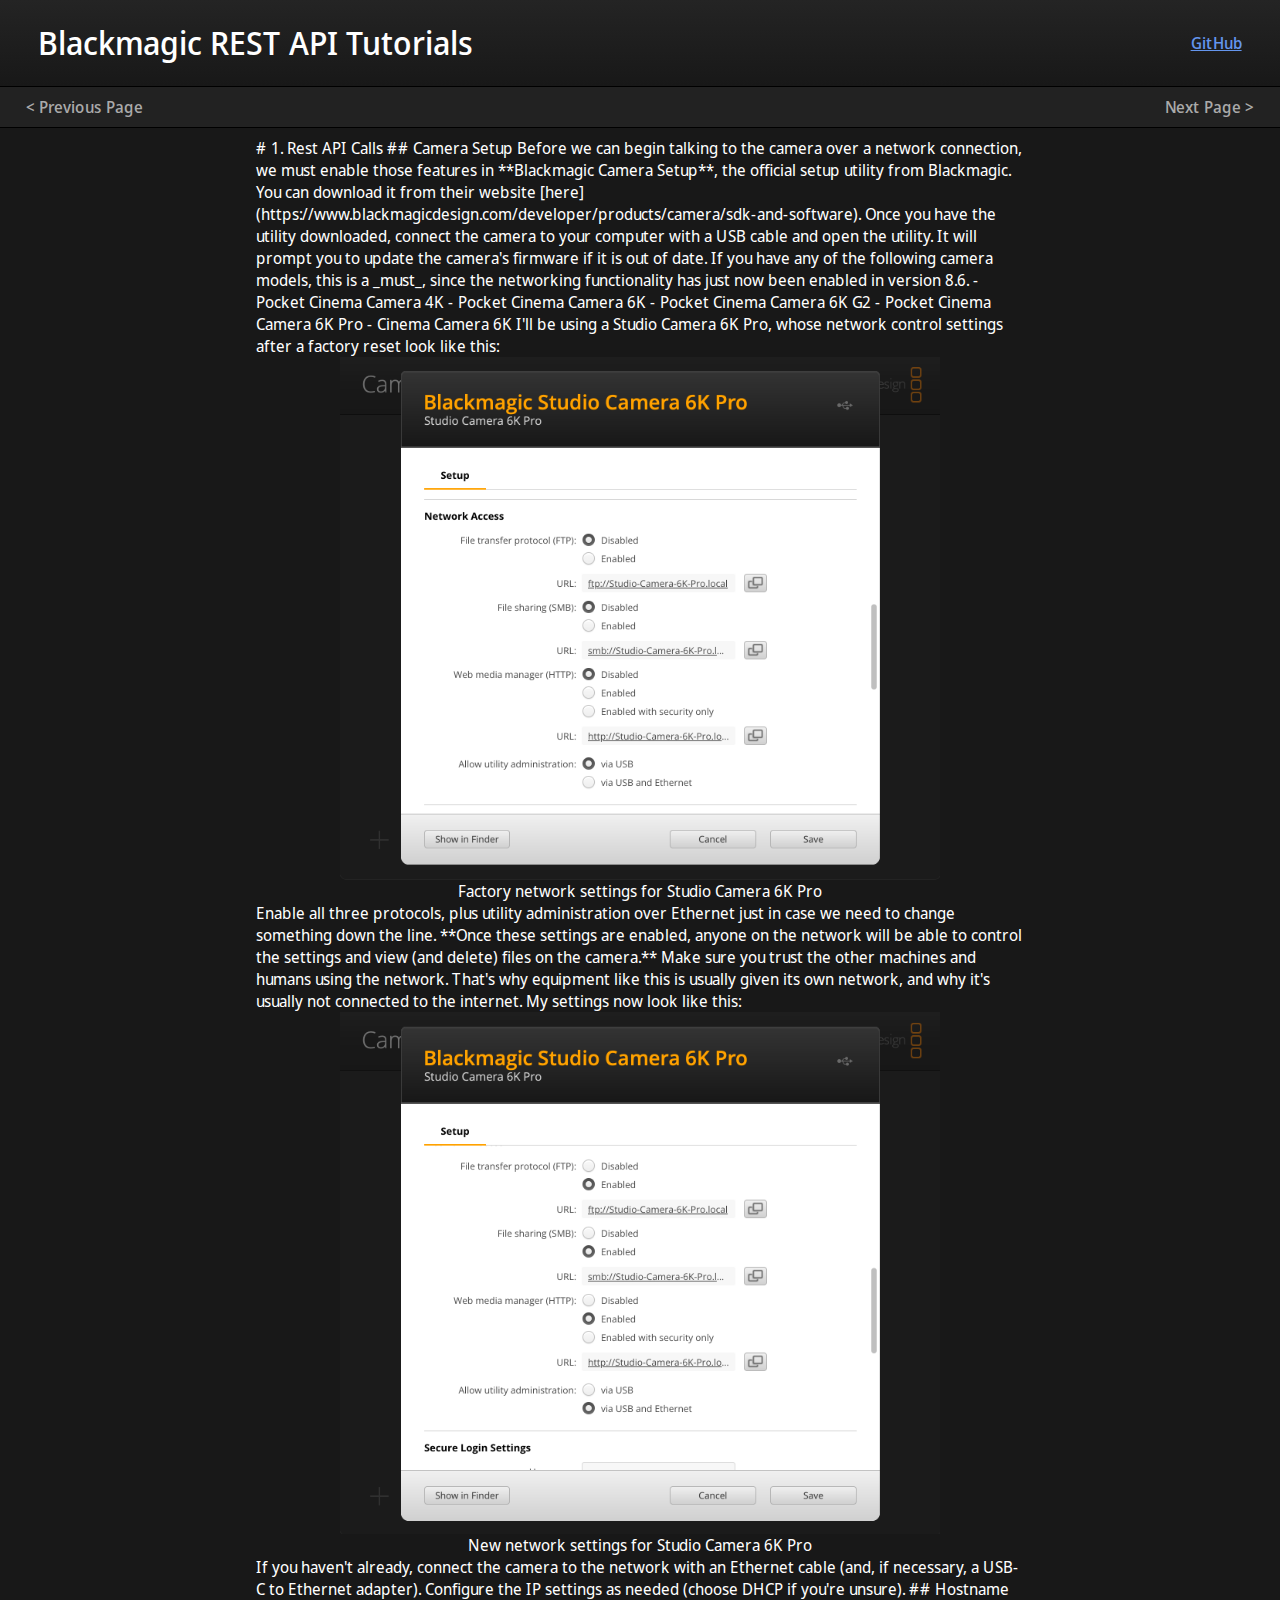
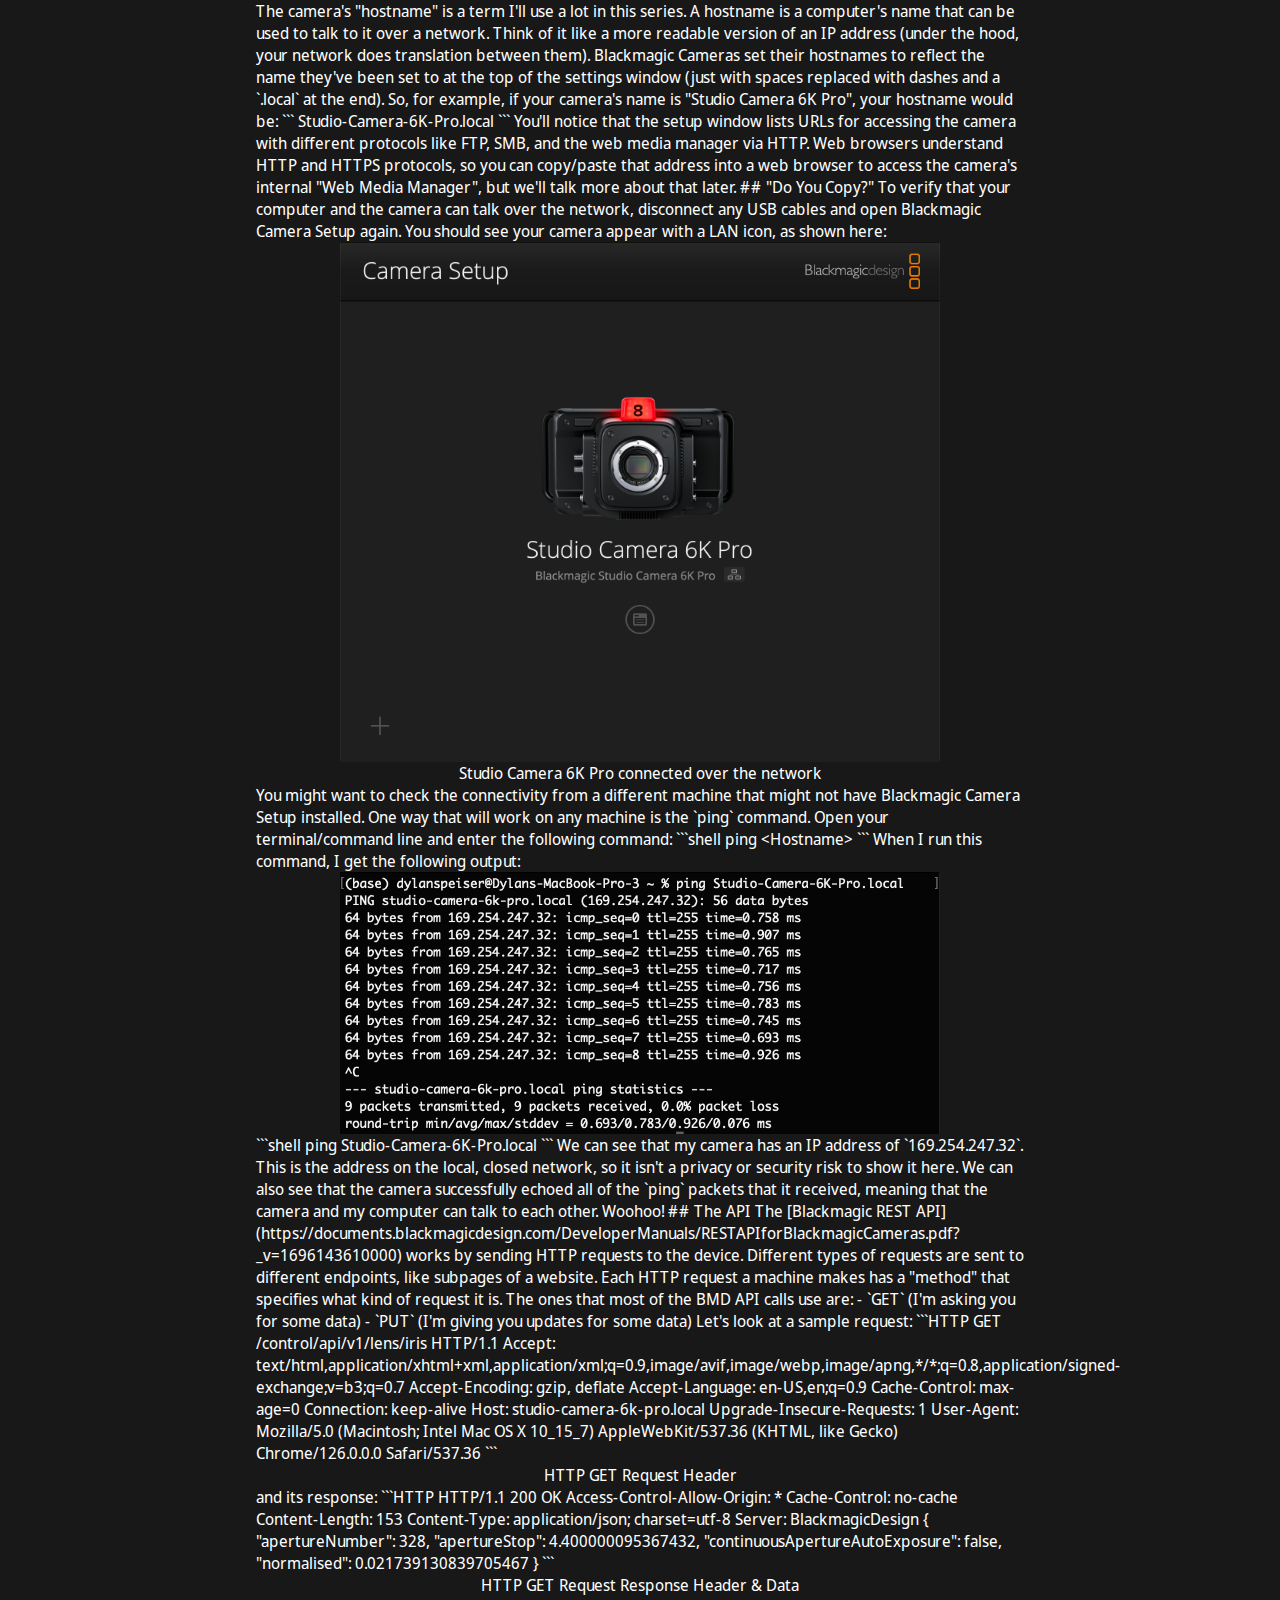
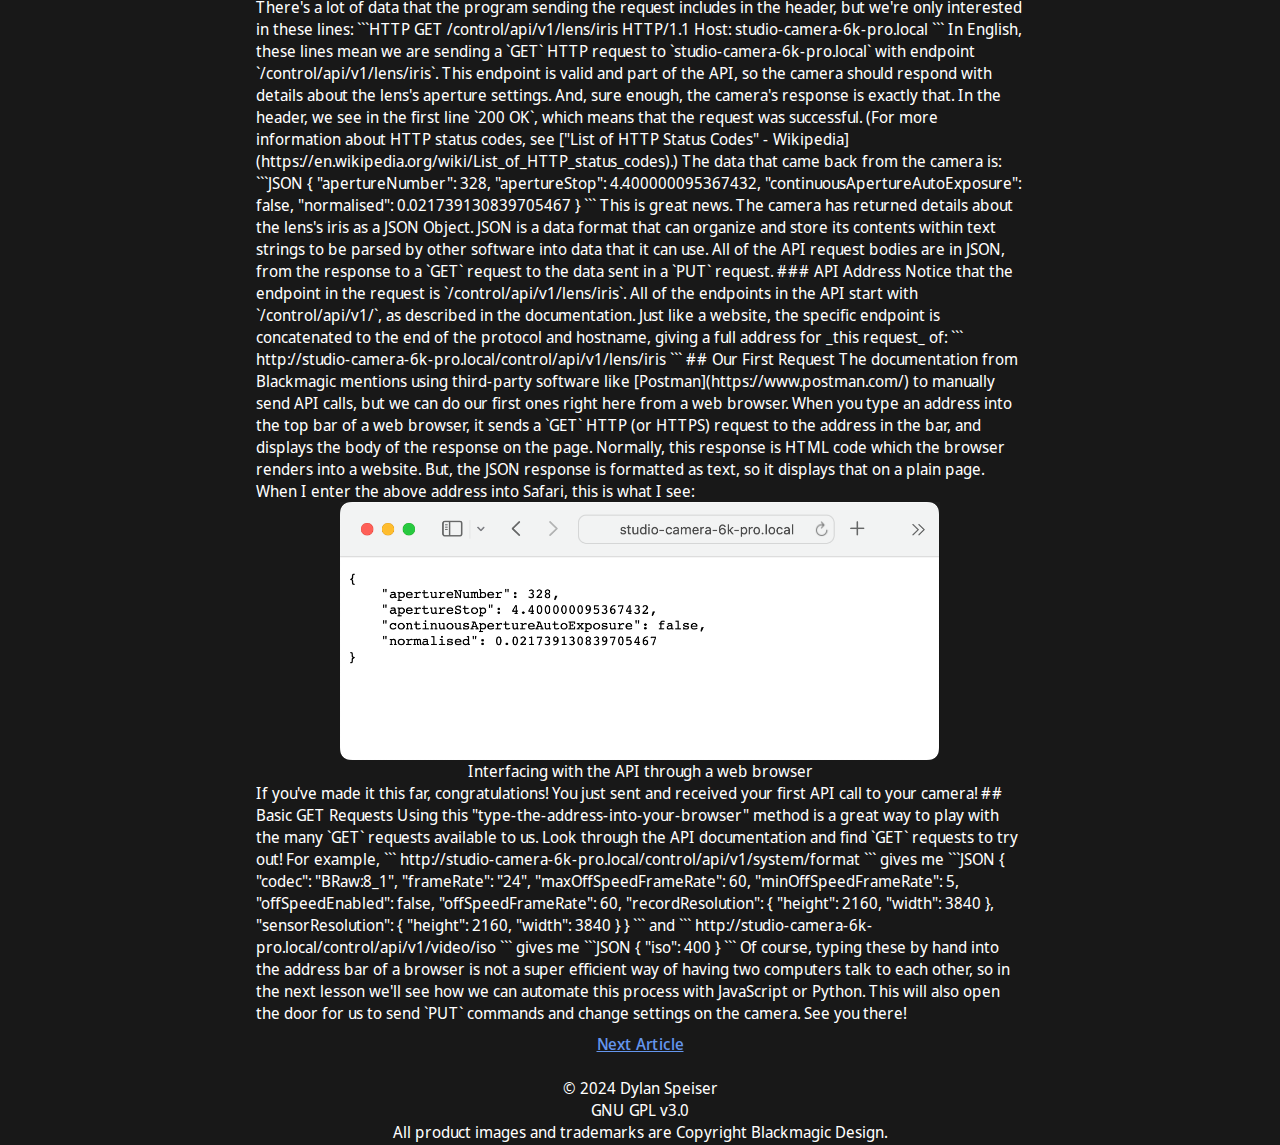
==== commit 4afa75a6: "copyright notice" ====
--- a/1-REST-API-Calls.html
+++ b/1-REST-API-Calls.html
@@ -278,6 +278,8 @@
                 &copy; 2024 Dylan Speiser
                 <br>
                 GNU GPL v3.0
+                <br>
+                All product images and trademarks are Copyright Blackmagic Design.
             </div>
         </footer>
 
